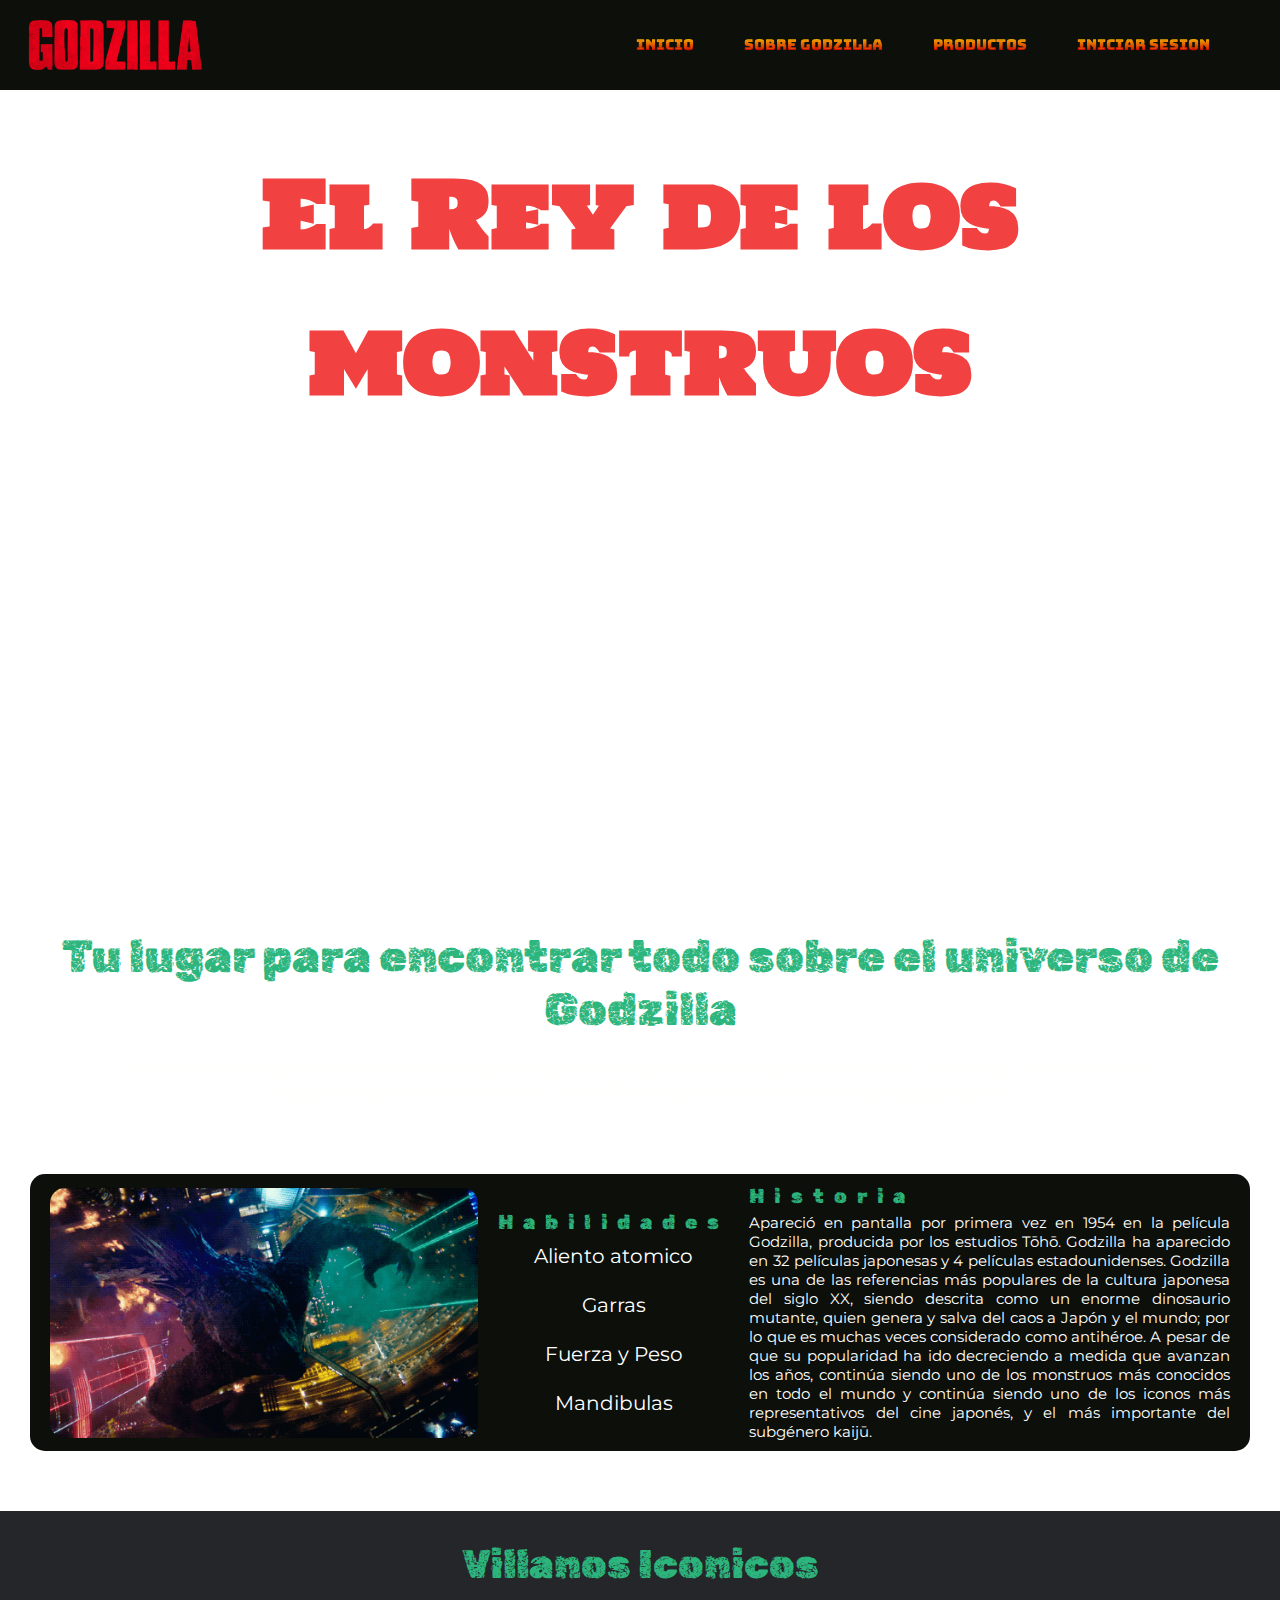
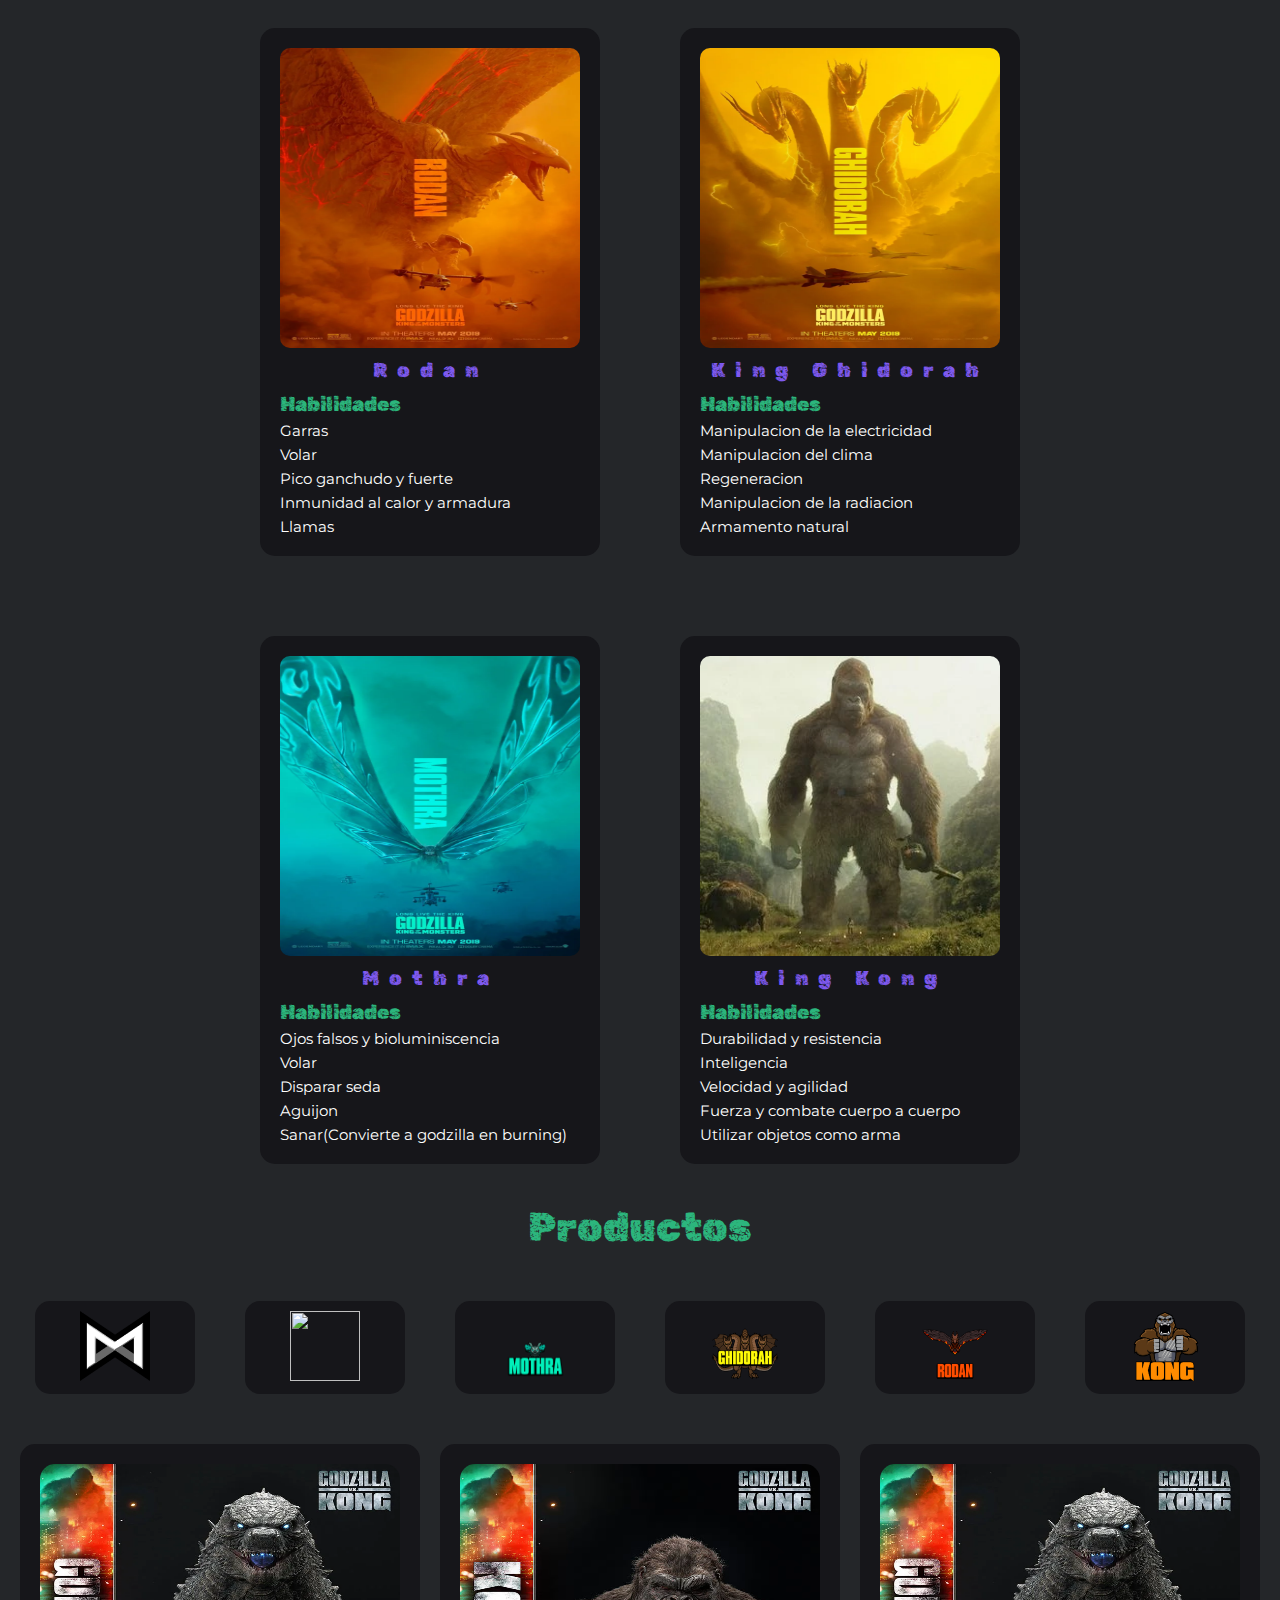
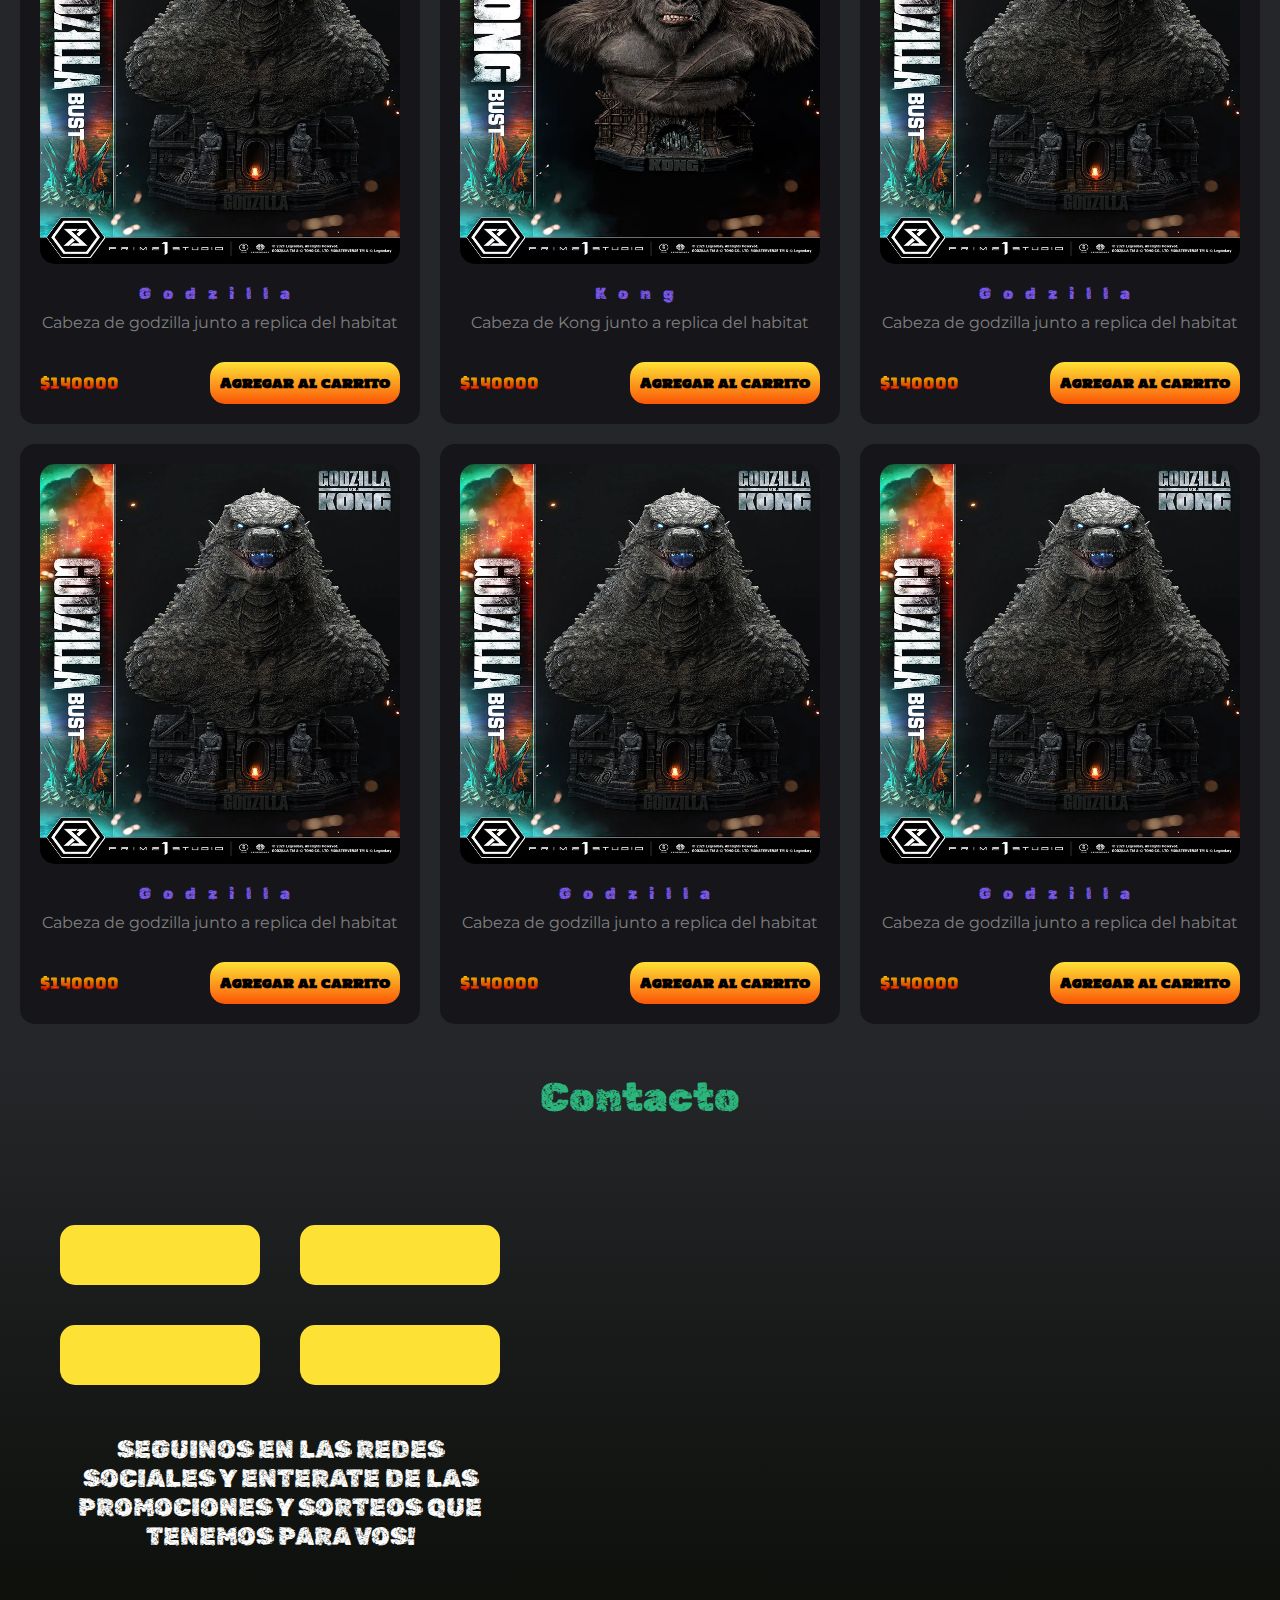
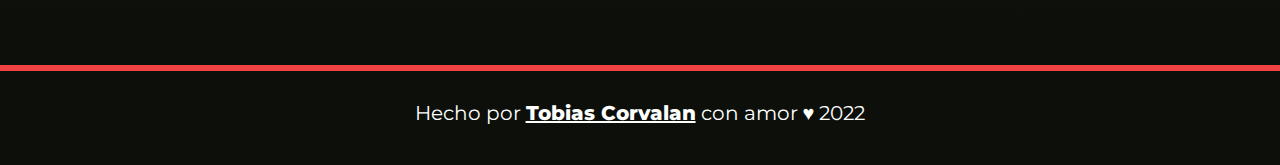
==== index.html @ 88bfb490 "Inicio de repositor" ====
<!DOCTYPE html>
<html lang="en">
<head>
    <meta charset="UTF-8">
    <meta http-equiv="X-UA-Compatible" content="IE=edge">
    <meta name="viewport" content="width=device-width, initial-scale=1.0">
    <link rel="shortcut icon" href="./assets/Favicon-web-2.jpg" type="image/x-icon">
    <link rel="stylesheet" href="./styles/style.css">
    <link rel="stylesheet" href="https://cdnjs.cloudflare.com/ajax/libs/font-awesome/6.2.0/css/all.min.css" integrity="sha512-xh6O/CkQoPOWDdYTDqeRdPCVd1SpvCA9XXcUnZS2FmJNp1coAFzvtCN9BmamE+4aHK8yyUHUSCcJHgXloTyT2A==" crossorigin="anonymous" referrerpolicy="no-referrer" />  
    <link rel="stylesheet" href="./styles/mediaqueries.css">
    <title>Shop-Zilla</title>
</head>
<body>
   <header>
        <img src="./assets/Godzilla_(2014)_-_Logo.svg.png" alt="logo-godzilla">
        <nav class="navbar">

            <label for="menu-toggle" class="menu-label">
                <i class="fa-solid fa-bars menu-icon"></i>
            </label>
            <input type="checkbox" id="menu-toggle" />

            <ul class="navbar-list">
                <li><a href="#">Inicio</a></li>
                <li><a href="#info">Sobre Godzilla</a></li>
                <li><a href="#productos">Productos</a></li>
                <li><a href="./login.html">Iniciar Sesion</a></li>
            </ul>
            <label for="cart-items" class="cart-label">
                <i class="fa-sharp fa-solid fa-bag-shopping shop"></i>
            </label>

            <input type="checkbox" id="cart-items">
        
            <div class="cart">
                <h2>Tus Productos</h2>
                
                <div class="cart-item">
                    <img src="./assets/Productos/godzilla-product.jpg" alt="">
                    <div class="item-info">
                      <h3 class="item-title">Godzilla</h3>
                      <p class="item-bid">Cabeza de godzilla junto a replica del habitat</p>
                      <span class="item-price">$140000</span>
                    </div>
                    <div class="item-handler">
                      <span class="quantity-handler down">-</span>
                      <span class="item-quantity">1</span>
                      <span class="quantity-handler up">+</span>
                    </div>
                  </div>

                  <div class="cart-item">
                    <img src="./assets/Productos/godzilla-product.jpg" alt="">
                    <div class="item-info">
                      <h3 class="item-title">Godzilla</h3>
                      <p class="item-bid">Cabeza de godzilla junto a replica del habitat</p>
                      <span class="item-price">$140000</span>
                    </div>
                    <div class="item-handler">
                      <span class="quantity-handler down">-</span>
                      <span class="item-quantity">1</span>
                      <span class="quantity-handler up">+</span>
                    </div>
                  </div>

                  <div class="cart-item">
                    <img src="./assets/Productos/godzilla-product.jpg" alt="">
                    <div class="item-info">
                      <h3 class="item-title">Godzilla</h3>
                      <p class="item-bid">Cabeza de godzilla junto a replica del habitat</p>
                      <span class="item-price">$140000</span>
                    </div>
                    <div class="item-handler">
                      <span class="quantity-handler down">-</span>
                      <span class="item-quantity">1</span>
                      <span class="quantity-handler up">+</span>
                    </div>
                  </div>

                  <span class="divider"></span>

              <div class="cart-total">
                <p>Total: </p>
                <span>$140000</span>
              </div>
              <button class="btn-add">Comprar</button>
              </div>
            </div>
            <div class="overlay"></div>
        </nav>

            </div>  




        </nav>
   </header>

   <main>
        <section class="hero">
            <div class="hero-titulo">
                <h1>El Rey de los monstruos</h1>
            </div>
            <div class="container-scroll">
                    <i class="fa-sharp fa-solid fa-arrow-down scroll"></i>
                    <i class="fa-sharp fa-solid fa-arrow-down scroll"></i>
            </div>
        </section>
        <section id="info">
            <div class="info-top">
                <h3>Tu lugar para encontrar todo sobre el universo de Godzilla</h3>
                <p>Nos dedicamos a brindar informacion sobre el kaiju más famoso del mundo, ademas, de brindarte todos los productos sobre Godzilla y sus contrincantes más peligrosos.</p>
            </div>
            <div class="info-bottom">
                <div class="card-godzilla">
                    
                        <img src="./assets/Godzilla-gif-card.gif" alt="">
                        
                  
                    <div class="card-info">
                            <h4>Habilidades</h4>
                            <div class="card-info-text">
                                <p>Aliento atomico</p>
                                <p>Garras</p>
                                <p>Fuerza y Peso</p>
                                <p>Mandibulas</p>
                            </div>
                    </div>
                    <div class="card-info-history">
                        <h4>Historia</h4>
                        <div class="info-history">
                        <p>Apareció en pantalla por primera vez en 1954 en la película Godzilla, producida por los estudios Tōhō. Godzilla ha aparecido en 32 películas japonesas y 4 películas estadounidenses.

                            Godzilla es una de las referencias más populares de la cultura japonesa del siglo XX, siendo descrita como un enorme dinosaurio mutante, quien genera y salva del caos a Japón y el mundo; por lo que es muchas veces considerado como antihéroe. A pesar de que su popularidad ha ido decreciendo a medida que avanzan los años, continúa siendo uno de los monstruos más conocidos en todo el mundo y continúa siendo uno de los iconos más representativos del cine japonés, y el más importante del subgénero kaijū.
                        </p>
                        </div>
                    </div>
                </div>

            </div>
        </section>

        <section id="villanos">
            <h2>Villanos Iconicos</h2>
            <div class="container-cards">
                <div class="card">
                    <img src="./assets/godzilla-kingofthemonsters-poster-rodan_k7nd.620.jpg" alt="">
                    <h4>Rodan</h4>
                    <div class="info-card-enemy">
                        <h4>Habilidades</h4>
                        <p>Garras</p>
                        <p>Volar</p>
                        <p>Pico ganchudo y fuerte</p>
                        <p>Inmunidad al calor y armadura</p>
                        <p>Llamas</p>
                    </div>
                </div>
                <div class="card">
                    <img src="./assets/godzilla-kingofthemonsters-poster-ghidorah_wddq.620.jpg" alt="">
                    <h4>King Ghidorah</h4>
                    <div class="info-card-enemy">
                        <h4>Habilidades</h4>
                        <p>Manipulacion de la electricidad</p>
                        <p>Manipulacion del clima</p>
                        <p>Regeneracion</p>
                        <p>Manipulacion de la radiacion</p>
                        <p>Armamento natural</p>
                    </div>
                </div>
                <div class="card">
                    <img src="./assets/godzilla-kingofthemonsters-poster-mothra_km6x.620.jpg" alt="">
                    <h4>Mothra</h4>
                    <div class="info-card-enemy">
                        <h4>Habilidades</h4>
                        <p>Ojos falsos y bioluminiscencia</p>
                        <p>Volar</p>
                        <p>Disparar seda</p>
                        <p>Aguijon</p>
                        <p>Sanar(Convierte a godzilla en burning)</p>
                    </div>
                </div>
                <div class="card">
                    <img src="./assets/kong.jpg" alt="">
                    <h4>King Kong</h4>
                    <div class="info-card-enemy">
                        <h4>Habilidades</h4>
                        <p>Durabilidad y resistencia</p>
                        <p>Inteligencia</p>
                        <p>Velocidad y agilidad</p>
                        <p>Fuerza y combate cuerpo a cuerpo</p>
                        <p>Utilizar objetos como arma</p>
                    </div>
                </div>
            </div>
        </section>

        <section id="productos">
            <h2>Productos</h2>
            <div class="categories">
                <button class="category monsters"><img src="./assets/monsterverse_logo_by_awesomeness360_dcsb9aa-fullview.png" alt=""></button>
                <button class="category godzilla"><img src="./assets/Godzilla-gif-2.gif" alt=""></button>
                <button class="category mothra"><img src="./assets/Mothra-gif.gif" alt=""></button>
                <button class="category ghidora"><img src="./assets/Ghidora-gif.gif" alt=""></button>          
                <button class="category rodan"><img src="./assets/Rodan-gif.gif" alt=""></button>
                <button class="category kong"><img src="./assets/kong-gif.gif" alt=""></button>
              </div>
            </div>
            <div class="container-productos">
                <div class="card-product">
                    <img src="./assets/Productos/godzilla-product.jpg" alt="">
                    <div class="product-info">
                        <h4>Godzilla</h4>
                        <p>Cabeza de godzilla junto a replica del habitat</p>
                    </div>
                    <div class="product-info-buy">
                        <p>$140000</p>
                        <button>Agregar al carrito</button>
                    </div>
                </div>
                <div class="card-product">
                    <img src="./assets/Productos/kong-produtc.jpg" alt="">
                    <div class="product-info">
                        <h4>Kong</h4>
                        <p>Cabeza de Kong junto a replica del habitat</p>
                    </div>
                    <div class="product-info-buy">
                        <p>$140000</p>
                        <button>Agregar al carrito</button>
                    </div>
                </div>
                <div class="card-product">
                    <img src="./assets/Productos/godzilla-product.jpg" alt="">
                    <div class="product-info">
                        <h4>Godzilla</h4>
                        <p>Cabeza de godzilla junto a replica del habitat</p>
                    </div>
                    <div class="product-info-buy">
                        <p>$140000</p>
                        <button>Agregar al carrito</button>
                    </div>
                </div>
                <div class="card-product">
                    <img src="./assets/Productos/godzilla-product.jpg" alt="">
                    <div class="product-info">
                        <h4>Godzilla</h4>
                        <p>Cabeza de godzilla junto a replica del habitat</p>
                    </div>
                    <div class="product-info-buy">
                        <p>$140000</p>
                        <button>Agregar al carrito</button>
                    </div>
                </div>
                <div class="card-product">
                    <img src="./assets/Productos/godzilla-product.jpg" alt="">
                    <div class="product-info">
                        <h4>Godzilla</h4>
                        <p>Cabeza de godzilla junto a replica del habitat</p>
                    </div>
                    <div class="product-info-buy">
                        <p>$140000</p>
                        <button>Agregar al carrito</button>
                    </div>
                </div>
                <div class="card-product">
                    <img src="./assets/Productos/godzilla-product.jpg" alt="">
                    <div class="product-info">
                        <h4>Godzilla</h4>
                        <p>Cabeza de godzilla junto a replica del habitat</p>
                    </div>
                    <div class="product-info-buy">
                        <p>$140000</p>
                        <button>Agregar al carrito</button>
                    </div>
                </div>
            </div>
        </section>
        <section class="contacto">
            <h2>Contacto</h2>
            <div class="container-contacto">
                <div class="container-contacto-redes">
                    <div class="redes">
                        <a href=""><img src="https://cdn-icons-png.flaticon.com/512/160/160167.png" alt="" style="height:50px ;"></a>
                        <a href=""><img src="https://cdn-icons-png.flaticon.com/512/59/59439.png" alt="" style="height:50px ;"></a>
                        <a href=""><img src="https://cdn-icons-png.flaticon.com/512/25/25347.png" alt="" style="height:50px ;"></a>
                        <a href=""><img src="https://cdn-icons-png.flaticon.com/512/3116/3116491.png" alt="" style="height:50px ;"></a>
                    </div>  
                    <p>SEGUINOS EN LAS REDES SOCIALES Y ENTERATE DE LAS PROMOCIONES Y SORTEOS QUE TENEMOS PARA VOS!</p> 
                </div>
                <div class="container-contacto-ubi">
                    <iframe src="https://www.google.com/maps/embed?pb=!1m18!1m12!1m3!1d57613457.40806588!2d-75.2764888074405!3d28.193747788309874!2m3!1f0!2f0!3f0!3m2!1i1024!2i768!4f13.1!3m3!1m2!1s0xadd28c30ec90d79%3A0x44652457c0696504!2sAtl%C3%A1ntico%20Norte!5e0!3m2!1ses-419!2sar!4v1664341256896!5m2!1ses-419!2sar" width="700" height="450" style="border:0;" allowfullscreen="" loading="lazy" referrerpolicy="no-referrer-when-downgrade"></iframe>
                </div>
            </div>
        </section>
   </main>
   <footer>
        <span class="separador"></span>
        <p>Hecho por <span class="footer-span-p">Tobias Corvalan</span> con amor ♥ 2022</p>
   </footer>
    
</body>
</html>
---- styles/style.css ----
@import url('https://fonts.googleapis.com/css2?family=Creepster&display=swap');
@import url('https://fonts.googleapis.com/css2?family=Bungee+Spice&display=swap');
@import url('https://fonts.googleapis.com/css2?family=Holtwood+One+SC&display=swap');
@import url('https://fonts.googleapis.com/css2?family=Fjalla+One&display=swap');
@import url('https://fonts.googleapis.com/css2?family=Bebas+Neue&display=swap');
@import url('https://fonts.googleapis.com/css2?family=Rubik+Dirt&display=swap');
@import url('https://fonts.googleapis.com/css2?family=Rubik+Distressed&display=swap');
@import url('https://fonts.googleapis.com/css2?family=Montserrat:wght@400;500;600&display=swap');
@font-face
{
    font-family: Godzilla;
    src: url(./Godzilla.ttf) format("truetype");
}

*{
    padding: 0;
    margin: 0;
    box-sizing: border-box;
    text-decoration: none;
}

:root
{
    --background: #16161a;
    --background-2: #242629;
    --button: #7f5af0;
    --button-2: #ff8906;
    --white: #fffffe;
    --green: #2cb67d;
    --red: #f14141;
    --yellow: #fde235;
    --green-aqua: #9fffcb;
    --blue-aqua: #48cae4;
}

header img
{
    height: 50px;
    padding-left: 20px;
}
header
{
    background: #0c0f0a;
    height: 90px;
    color: var(--white);
    display: flex;
    justify-content: space-between;
    align-items: center;
    width: 100%;
    flex-wrap: wrap;
    position: fixed;
    z-index: 3;
}
.navbar,.navbar-list
{
    display: flex;
    justify-content: center;
    align-items: center;
}
.navbar
{
    margin-right: 40px;
    gap: 30px;
}
.navbar-list
{  
    list-style: none;
    gap: 30px;
}
.navbar-list a
{
    color: var(--white);
    font-family: 'Creepster', cursive;
    font-family: 'Bungee Spice', cursive;
    font-size: 15px;
}
.shop
{
    color: var(--button-2);
    font-size: 20px;
    padding-bottom: 8px;
    cursor: pointer;
}

.menu-label,#menu-toggle
{
    display: none;
}

#cart-items
{
    display: none;
}

.cart{
    position: absolute;
    top: 90px;
    right: 0;
    padding: 60px 30px;
    background: linear-gradient(to bottom, #0c0f0a, var(--background-2));
    display: flex;
    flex-direction: column;
    gap: 30px;
    height: calc(100vh - 65px);
    overflow-y: scroll;
    display: none;
    z-index: 2;
}

.cart::-webkit-scrollbar
{
    display: none;
}

.cart h2
{
    color: var(--green);
    font-family: 'Rubik Distressed', cursive;
    text-align: center;
    font-weight: 400;
    font-size: 25px;
}

.cart-item
{
    display: flex;
    gap: 15px;
    justify-content: center;
    align-items: center;
    background-color: #242629;
    padding: 20px 30px;
    border-radius: 15px;
}

.cart-item img
{
    height: 100px;
    width: 100px;
    border-radius: 10px;
}

.item-info
{
    display: flex;
    flex-direction: column;
    gap: 10px;
    font-family: "Montserrat", cursive;
}

.item-title
{
    color: var(--red);
    font-weight: 800;
    font-size: 16px;
}
.item-bid
{
    color: var(--white);
    font-weight: 300;
    font-size: 14px;
}
.item-price
{
    font-family: 'Bungee Spice', cursive;
    font-size: 16px;
    font-weight: 800;
}

.item-handler{
    display: flex;
    align-items: center;
    justify-content: center;
    gap: 20px;
}

.quantity-handler{
    display: flex;
    justify-content: center;
    align-items: center;
    padding: 2px 8px;
    border-radius: 5px;
    font-family: 'Bungee Spice', cursive;
    font-weight: 400;
}
.item-quantity{
    font-family: 'Bungee Spice', cursive;
}
.down{
    background-color: var(--yellow);
    border: 1px solid var(--button-2);
    cursor: pointer;
}
.up{
    background-color: var(--yellow);
    border: 1px solid var(--button-2);
    cursor: pointer;
}
.divider{
    margin-top: 20px;
    border: 0.5px solid var(--red);
}
.cart-total{
    display: flex;
    justify-content: space-between;
    align-items: baseline;
}
.cart-total p{
    color: var(--white);
    font-family: "Montserrat", cursive;
    font-weight: 700;
}
.cart-total span{
    font-family: 'Bungee Spice', cursive;
    font-weight: 400;
    font-size: 18px;
}  

#cart-items:checked + .cart
{
    display: flex;
}


.overlay
{
    position: absolute;
    top: 65px;
    left: 0;
    height: 100vh;
    width: 100%;
    background: rgba(255, 255, 255, 0.05);
    box-shadow: 0 0px 32px 0 rgba(31, 38, 135, 0.37);
    backdrop-filter: blur(5px);
    -webkit-backdrop-filter: blur(5px);
    display: none;
}
#cart-items:checked +.overlay
{
    display: flex;
}
#menu-toggle:checked + .overlay
{
    display: block;
}




main
{
    padding-top: 90px;
    display: flex;
    flex-direction: column;
}

.hero
{
    display: flex;
    flex-direction: column;
    background: url(https://giffiles.alphacoders.com/210/210021.gif);
    background-repeat: no-repeat;
    background-position: center;
    background-size: cover;
    height: 90vh;
    width: 100%;
}

.hero-titulo
{
    display: flex;
    justify-content: center;
    height: 50%;
    width: 100%;

}
.hero-titulo h1
{
    font-size: 80px;
    font-family: 'Holtwood One SC', serif;
    color: var(--red);
    padding-top: 50px;
    animation: 1.5s transparent ease-in-out;
}
.container-scroll
{
    height: 50%;
    width: 100%;
    display: flex;
    align-items: center;
    justify-content: space-between;    
    padding: 0px 100px ;
}
.scroll
{
    font-size: 50px;
    color:var(--red);
    animation: translateY 0.6s infinite alternate;
}
#info
{
    display: flex;
    background: var(--background-2);
    background: url(https://img.freepik.com/fotos-premium/fondo-textura-piedra-pizarra-negra-gris-oscuro_44706-879.jpg?w=2000);
    flex-wrap: wrap;
    flex-direction: column;
    justify-content: center;
    align-items: center;
    padding: 30px;
    gap: 40px;
}
.info-top
{
    display: flex;
    flex-direction: column;
    align-items: center;
    justify-content: center;
    gap: 20px;
}
.info-top h3
{
    font-family: 'Holtwood One SC', serif;
    font-family: 'Rubik Dirt', cursive;
    font-family: 'Rubik Distressed', cursive;
    color: var(--green);
    font-size: 45px;
    font-weight: 400;
    text-align: center; 
}
.info-top p
{
    color: var(--white);
    font-size: 20px;
    text-align: center;
    font-family: "Montserrat", cursive;
    font-weight: 600;
    width: 85%;
}
.info-bottom
{
    display: flex;
    align-items: center;
    justify-content: center;
    padding: 30px 0px;
}
.card-godzilla
{
    background-color: #0c0f0a;
    display: flex;
    align-items: center;
    padding: 10px 20px;
    border-radius: 15px;
    gap: 20px;

}
.card-godzilla img
{
    height: 250px;
    border-radius: 15px;
}

.card-info
{
    display: flex;
    flex-direction: column;
    justify-content: center;
    align-items: center;
    gap: 10px;
}

.card-info h4
{
    font-family: 'Rubik Distressed', cursive;
    color: var(--green);
    font-weight: 400;
    font-size: 20px;
    letter-spacing: 10px;
}
.card-info-text
{
    display: flex;
    flex-direction: column;
    justify-content: center;
    gap: 25px;
    font-family: "Montserrat", cursive;
    font-size: 20px;
    color: var(--white);
    text-align: center;
}
.card-info-history
{
    display: flex;
    flex-direction: column;
    gap: 5px;
}
.card-info-history h4
{
    font-family: 'Rubik Distressed', cursive;
    color: var(--green);
    font-weight: 400;
    font-size: 20px;
    letter-spacing: 10px;
}
.info-history
{
    font-family: "Montserrat", cursive;
    font-size: 15px;
    text-align: justify;
    color: var(--white);
}

#villanos
{
    background: var(--background-2);
    display: flex;
    flex-direction: column;
    justify-content: center;
    align-items: center;
    padding-top: 30px;
    gap: 40px;
}
#villanos h2
{
    display: flex;
    justify-content: center;
    font-family: 'Rubik Distressed', cursive;
    font-size: 40px;
    font-weight: 400;
    color: var(--green);
}
.container-cards
{
    display: flex;
    flex-wrap: wrap;
    justify-content: center;
    gap: 10px;
}
.card{
    display: flex;
    flex-direction: column;
    padding: 20px;
    background-color: var(--background);
    border-radius: 15px;
    gap: 10px;
}
.card img
{
    height: 300px;
    width: 300px;
    border-radius: 10px;
}
.card h4
{
    font-family: 'Rubik Distressed', cursive;
    color: var(--button);
    font-size: 20px;
    font-weight: 400;
    text-align: center;
    letter-spacing: 10px;
}
.info-card-enemy
{
    display: flex;
    flex-direction: column;
    gap: 5px;
}
.info-card-enemy p
{
    color: var(--white);
    font-family: "Montserrat", cursive;
    font-size: 15px;
}
.info-card-enemy h4
{
    letter-spacing: 0px;
    text-align: start;
    color: var(--green);
}
#productos
{
    display: flex;
    flex-direction: column;
    justify-content: center;
    align-items: center;
    background:var(--background-2);
    padding: 40px 0px;
    gap: 50px;
}
#productos h2
{
    color: var(--green);
    font-family: 'Rubik Distressed', cursive;
    font-weight: 400;
    font-size: 40px;
}
.categories{
    display: flex;
    flex-wrap: wrap;
    justify-content: center;
    align-items: center;
    gap: 50px;
}
.category img
{
    height: 70px;
    width: 70px;
}
.category
{
    border: none;
    padding: 5px 60px;
    cursor: pointer;
    background: var(--background);
    border-radius: 15px;
    animation: translateX ease-in-out 1.5s;
}

.monsters:hover
{
    background: var(--white);
}
.godzilla:hover
{
    background: var(--blue-aqua);
}
.mothra:hover
{
    background:var(--green-aqua);
}

.ghidora:hover
{
    background: var(--yellow);
}
.rodan:hover
{
    background: var(--red);
}
.kong:hover
{
    background: var(--button-2);
}

.container-productos
{
    display: flex;
    flex-wrap: wrap;
    justify-content: center;
    gap: 20px;
   
}
.card-product
{
    background:var(--background);
    display: flex;
    flex-direction: column;
    justify-content: center;
    padding: 20px;
    border-radius: 15px;
    gap: 20px;
}
.card-product img
{
    height: 400px;
    width: 360px;
    border-radius: 15px;
}
.product-info
{
    display: flex;
    flex-direction: column;
    justify-content: center;
    align-items: center;
    gap: 10px;
}
.product-info h4
{
    font-family: 'Rubik Distressed', cursive;
    color: var(--button);
    font-weight: 400;
    letter-spacing: 12px;
}
.product-info p
{
    color: gray;
    font-family: "Montserrat", cursive;
}
.product-info-buy
{
    margin-top: 10px;
    display: flex;
    justify-content: space-between;
    align-items: center;
}
.product-info-buy p
{
    font-family: 'Bungee Spice', cursive;
}
.product-info-buy button{
    padding: 10px;
    border-radius: 15px;
    border-style: none;
    font-weight: 400;
    font-family: 'Holtwood One SC', serif;
    font-weight: 800;
    background:linear-gradient(to bottom,var(--yellow),#fb5607);
    cursor: pointer;
}

.contacto
{
    display: flex;
    flex-direction: column;
    justify-content: center;
    align-items: center;
    background:linear-gradient(to bottom,var(--background-2),#0c0f0a);
    gap: 40px;
    padding: 10px 50px;
}
.contacto h2
{
    color: var(--green);
    font-family: 'Rubik Distressed', cursive;
    font-weight: 400;
    font-size: 40px;
}
.container-contacto{
    display: flex;
    justify-content: space-between;
    gap: 20px;
    width: 100%;
}
.container-contacto-redes
{
    display: flex;
    flex-direction: column;
    justify-content: center;
    align-items: center;
    gap: 50px;
   /* background: var(--background);
    border-radius: 15px;*/
}
.container-contacto-redes h4{
    color: var(--button);
    font-family: 'Rubik Distressed', cursive;
    font-weight: 400;
    font-size: 30px;
    text-align: center;
}
.redes
{
    display: flex;
    flex-wrap: wrap;
    justify-content: center;
    align-items: center;
    gap: 40px;
}
.redes a
{
    display: flex;
    justify-content: center;
    align-items: center;
    color: #fffffe;
    background-color: var(--yellow);
    padding: 5px 100px;
    border-radius: 15px;
    cursor: pointer;
}
.container-contacto-redes p
{
    color: var(--white);
    text-align: center;
    font-size: 25px;
    font-family: 'Rubik Distressed', cursive;
}
.redes a:hover
{
    background-color: var(--button);
    transition: all 0.5s;
}

footer
{
    background-color: #0c0f0a;
    color: var(--white);
    display: flex;
    flex-direction: column;
    align-items: center;
    justify-content: center;
    padding: 40px 0px;
    font-size: 20px;
    font-family: "Montserrat", cursive;
    gap: 30px;
}
.footer-span-p
{
    font-weight: 800;
    text-decoration: underline;
}

.separador
{
    width: 100%;
    border-style: solid;
    color: #f14141;
}

@keyframes transparent {
    from
    {
        transform: scale(0);
    }
    to
    {
        transform: scale(1);
    }
}

@keyframes translateX {
    from
    {
        transform: translateX(-1200px);
    }
    to
    {
        transform: translateX(0px);
    } 
}
@keyframes translateY {
    from
    {
        transform: translateY(30px);
    }
    to{
        transform: translateY(0px);
    }
    
}
---- styles/mediaqueries.css ----
@media (max-width:1388px) {

    .navbar-list
    {
        gap: 50px;
    }
    .hero-titulo
    {
       text-align: center;
       width: 100%;
    }
    .hero-titulo h1
    {
        font-size: 90px ;
    }
    .container-cards
    {
        width: 80%;
        gap: 80px;
    }
    .category
    {
       padding: 10px 45px;
    }
}
@media (max-width: 1208px)
{
    .category
    {
        padding: 10px 35px;
    }
    .container-productos{
        gap: 30px;
    }
    .container-contacto-ubi iframe
    {
        height: 560px;
    }
    .container-contacto-redes p
    {
        font-size: 20px;

    }
    .card-godzilla{
        flex-direction: column;
    }
    .card-info-history{
        width: 300px;
        text-align: center;
    }
}
@media (max-width: 1050px)
{
    .category
    {
        padding: 10px 95px;
    }
    .container-contacto
    {
        flex-direction: column;
        align-items: center;
        justify-content: center;
    }
    .container-contacto-ubi
    {
        order: -1;
    }
    .container-contacto-ubi iframe{
        flex-basis: 100%;
    }
    .container-contacto-redes{
        width: 80%;
    }
    .redes a
    {
        padding: 10px 140px;
    }
    .container-contacto-redes p{
        font-size: 25px;
    }

}

@media (max-width: 980px) {

    .navbar{
        order: -1;
        padding-left: 10px;
    }
    .navbar-list{
        gap: 15px;
    }
    .navbar-list{
        position: absolute;
        top: 90px;
        left: 0px;
        width: 100%;
        height: calc(100vh - 65px);
        flex-direction:column;
        background-color: #0c0f0a;
        border: 2px solid var(--electric);
        border-top: none;
        border-radius: 0px 0px 15px 15px;
        gap: 80px;  
        display: none;
        animation: translateX 0.5s ease-in-out alternate;
        
    }
    .navbar-list a
    {
        font-size: 30px;
    }
    .menu-label
    {
        display: flex;
        font-size: 50px;
        padding-bottom: 5px;
        color: var(--button-2);
    }
    .shop{
        font-size: 40px;
    }
    #menu-toggle:checked + .navbar-list{
        display: flex;
        
    }
    .cart
    {
        left: 0px; 
        animation: translateX 0.5s ease-in-out;
    }
    .info-bottom
    {
        flex-direction: column;
    }
    .container-img{
        flex-direction: column;
        align-items: center;
        justify-content: center;
    
    }
    .container-img img{
        height: 150px;
        width: 100px;
    }
    .redes a{
        padding: 10px 130px;
    }
}

@media (max-width: 860px) {
    .info-history{
       text-align: justify;
    }
    .container-productos{
        gap: 10px;
    }
    .category{
        padding: 10px 80px;
    }
    .container-cards{
        gap: 12px;
    }
    .card{
       padding: 15px;
    }
    .container-contacto-ubi iframe{
        width: 750px;
    }

    .container-contacto-redes{
        width: 100%;
    }
    .redes a{
        padding: 10px 150px;
    }
}
@media (max-width: 770px) {
    .hero-titulo h1
    {
        font-size: 80px ;
    }
    
    .category{
        padding: 10px 60px;
    }

    .container-contacto-ubi iframe{
        width: 650px;
    }
    .container-contacto-redes{
        width: 100%;
    }
    .redes a{
        padding: 10px 120px;
    }
}
@media (max-width: 670px) 
{
    .hero-titulo h1
    {
        font-size: 60px ;
    }
    
    
    .categories{
        gap: 20px;
    }
    .category{
        padding: 10px 50px;
    }
    .container-contacto-ubi iframe{
        width: 550px;
    }
    .container-contacto-redes{
        width: 100%;
    }
    .redes a{
        padding: 10px 80px;
    }
}

@media (max-width: 580px) {

    .container-contacto-ubi iframe{
        width: 450px;
    }
    .container-contacto-redes{
        width: 100%;
    }
    .redes a{
        padding: 10px 60px;
    }
}
@media (max-width: 520px){
    .card-godzilla{
        padding: 5px;
    }
}
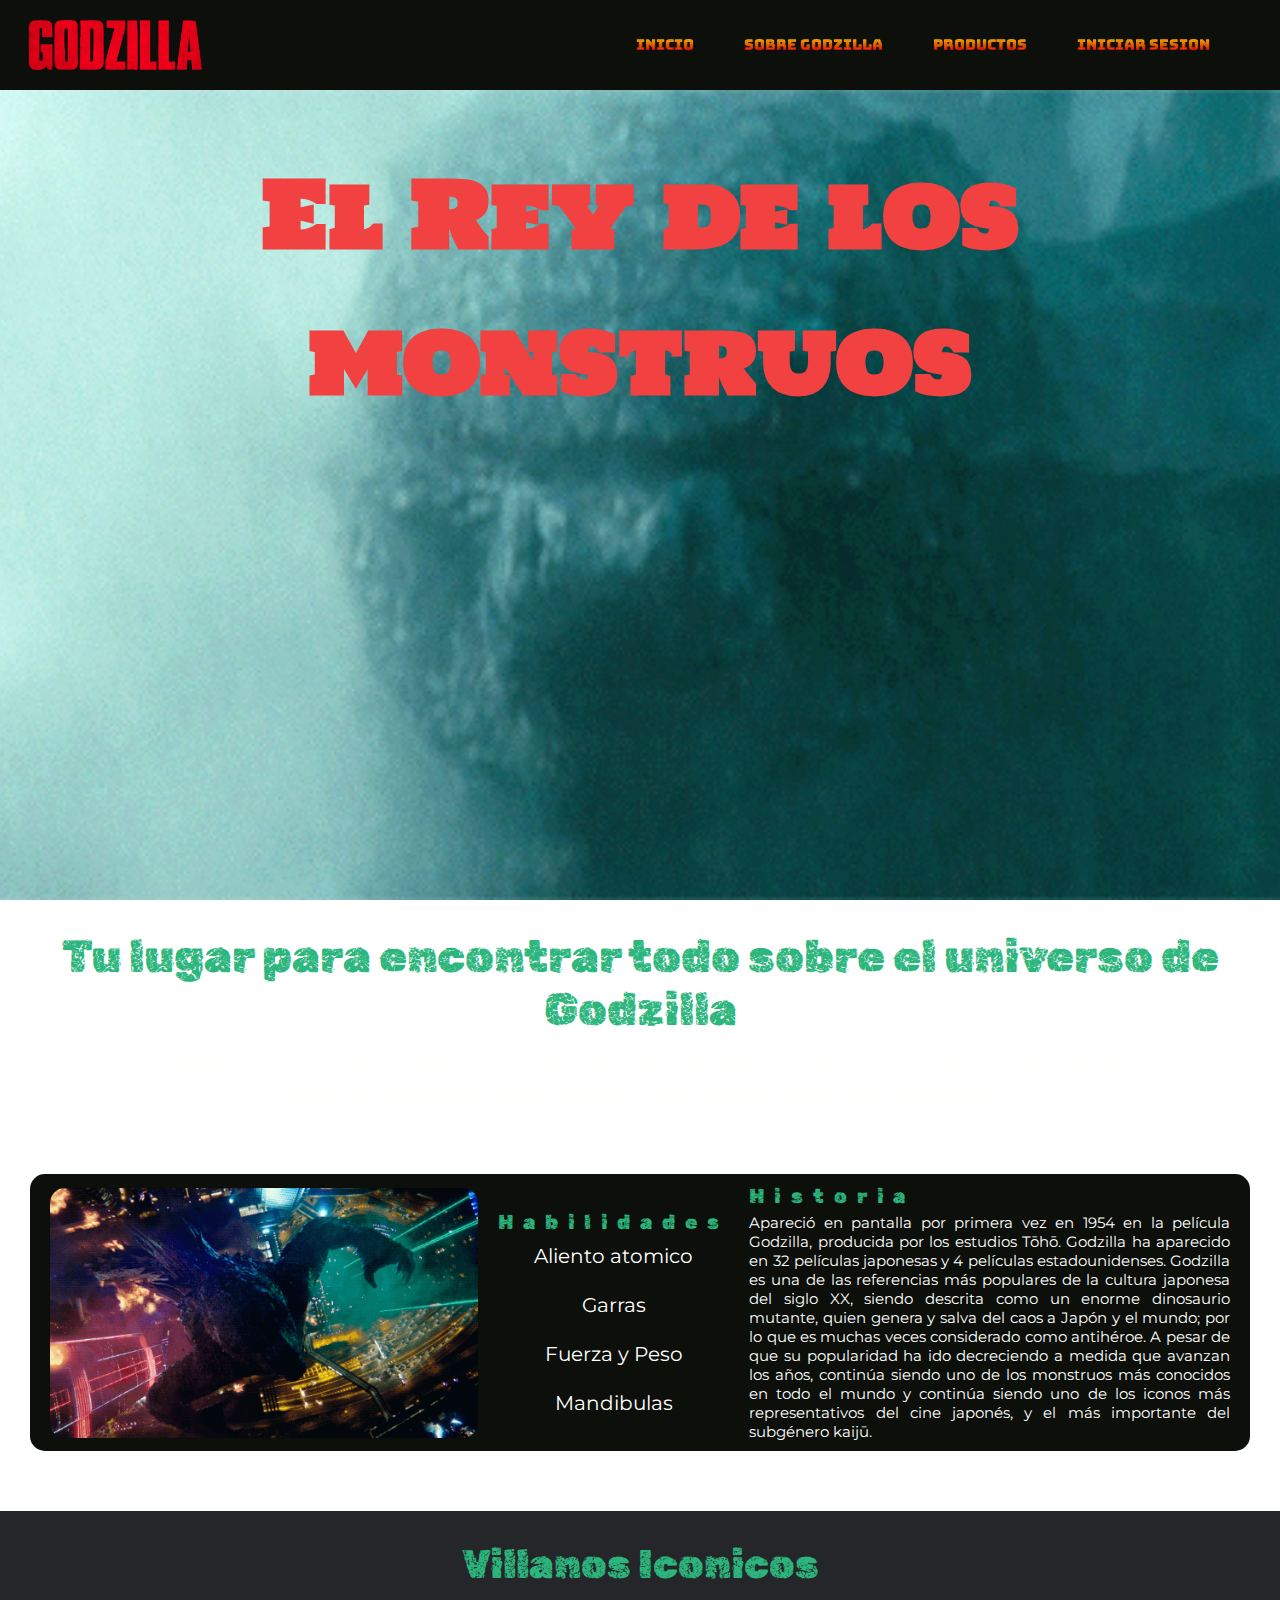
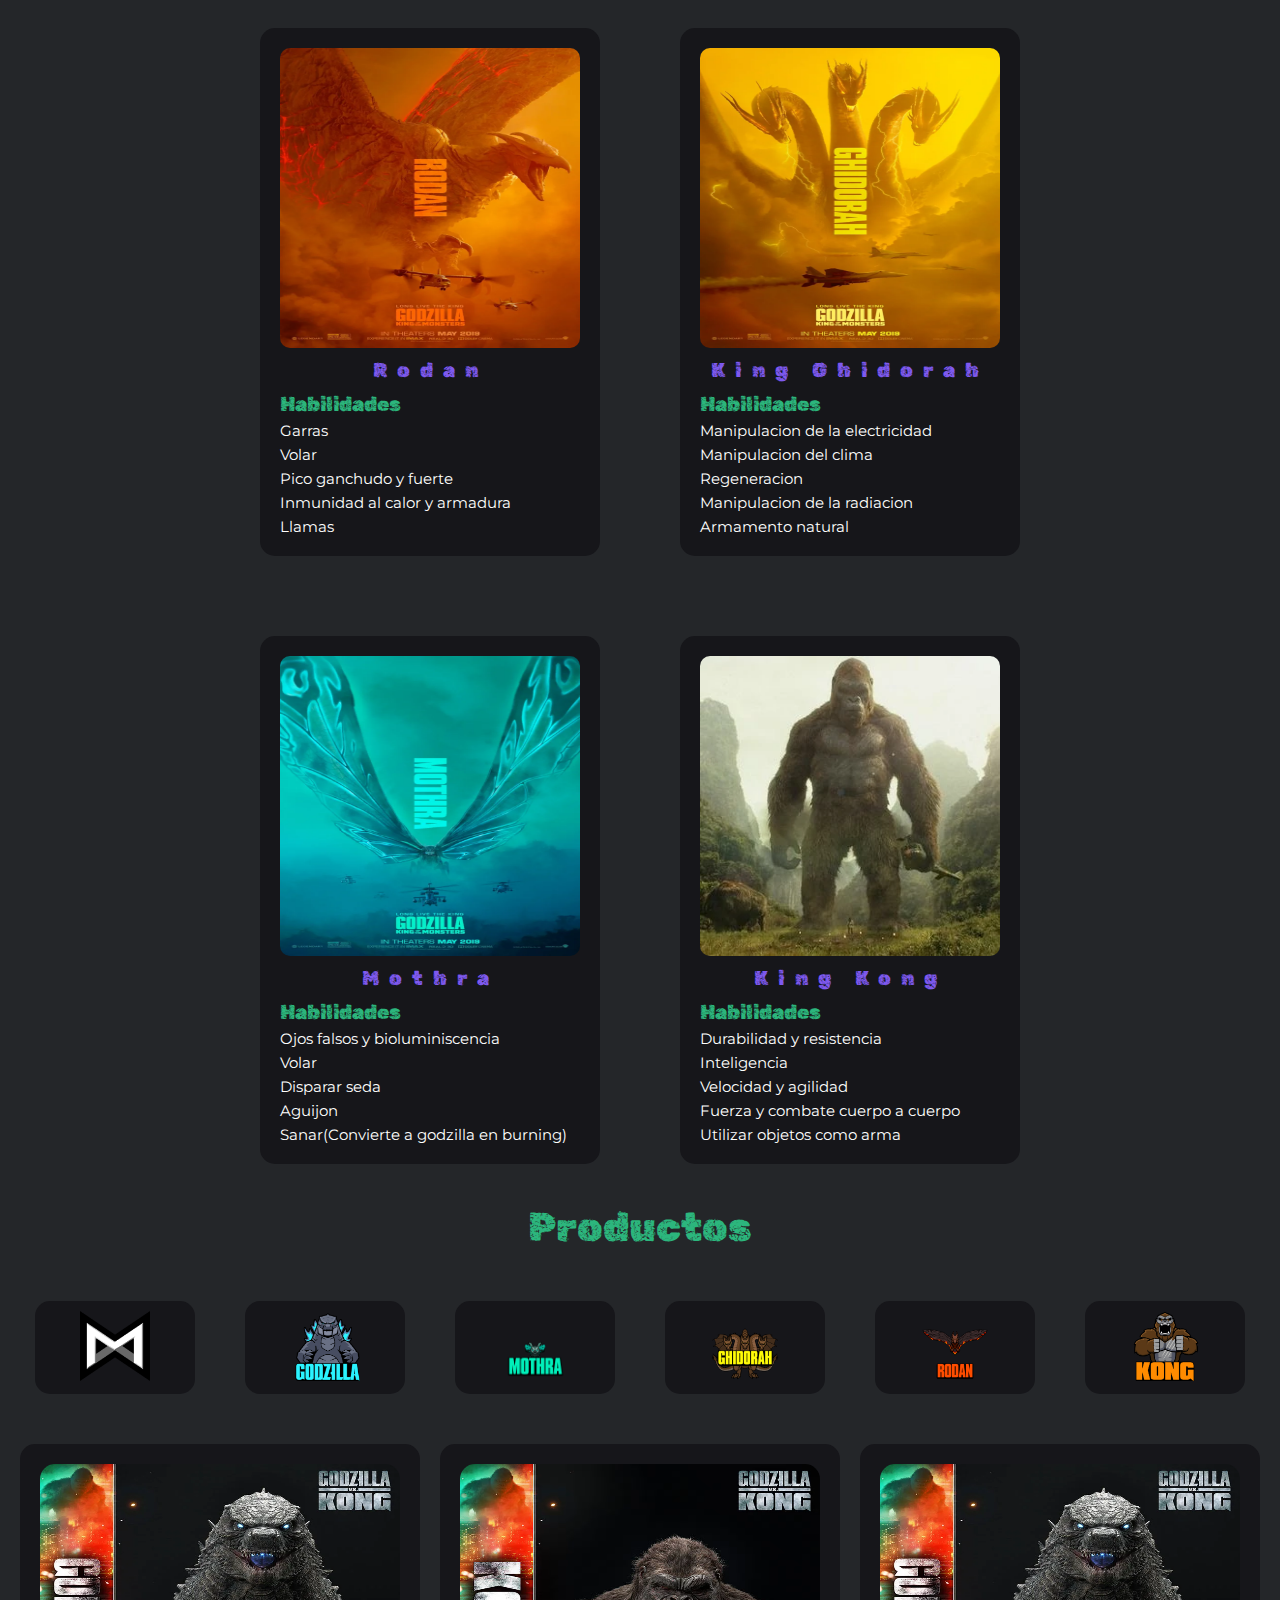
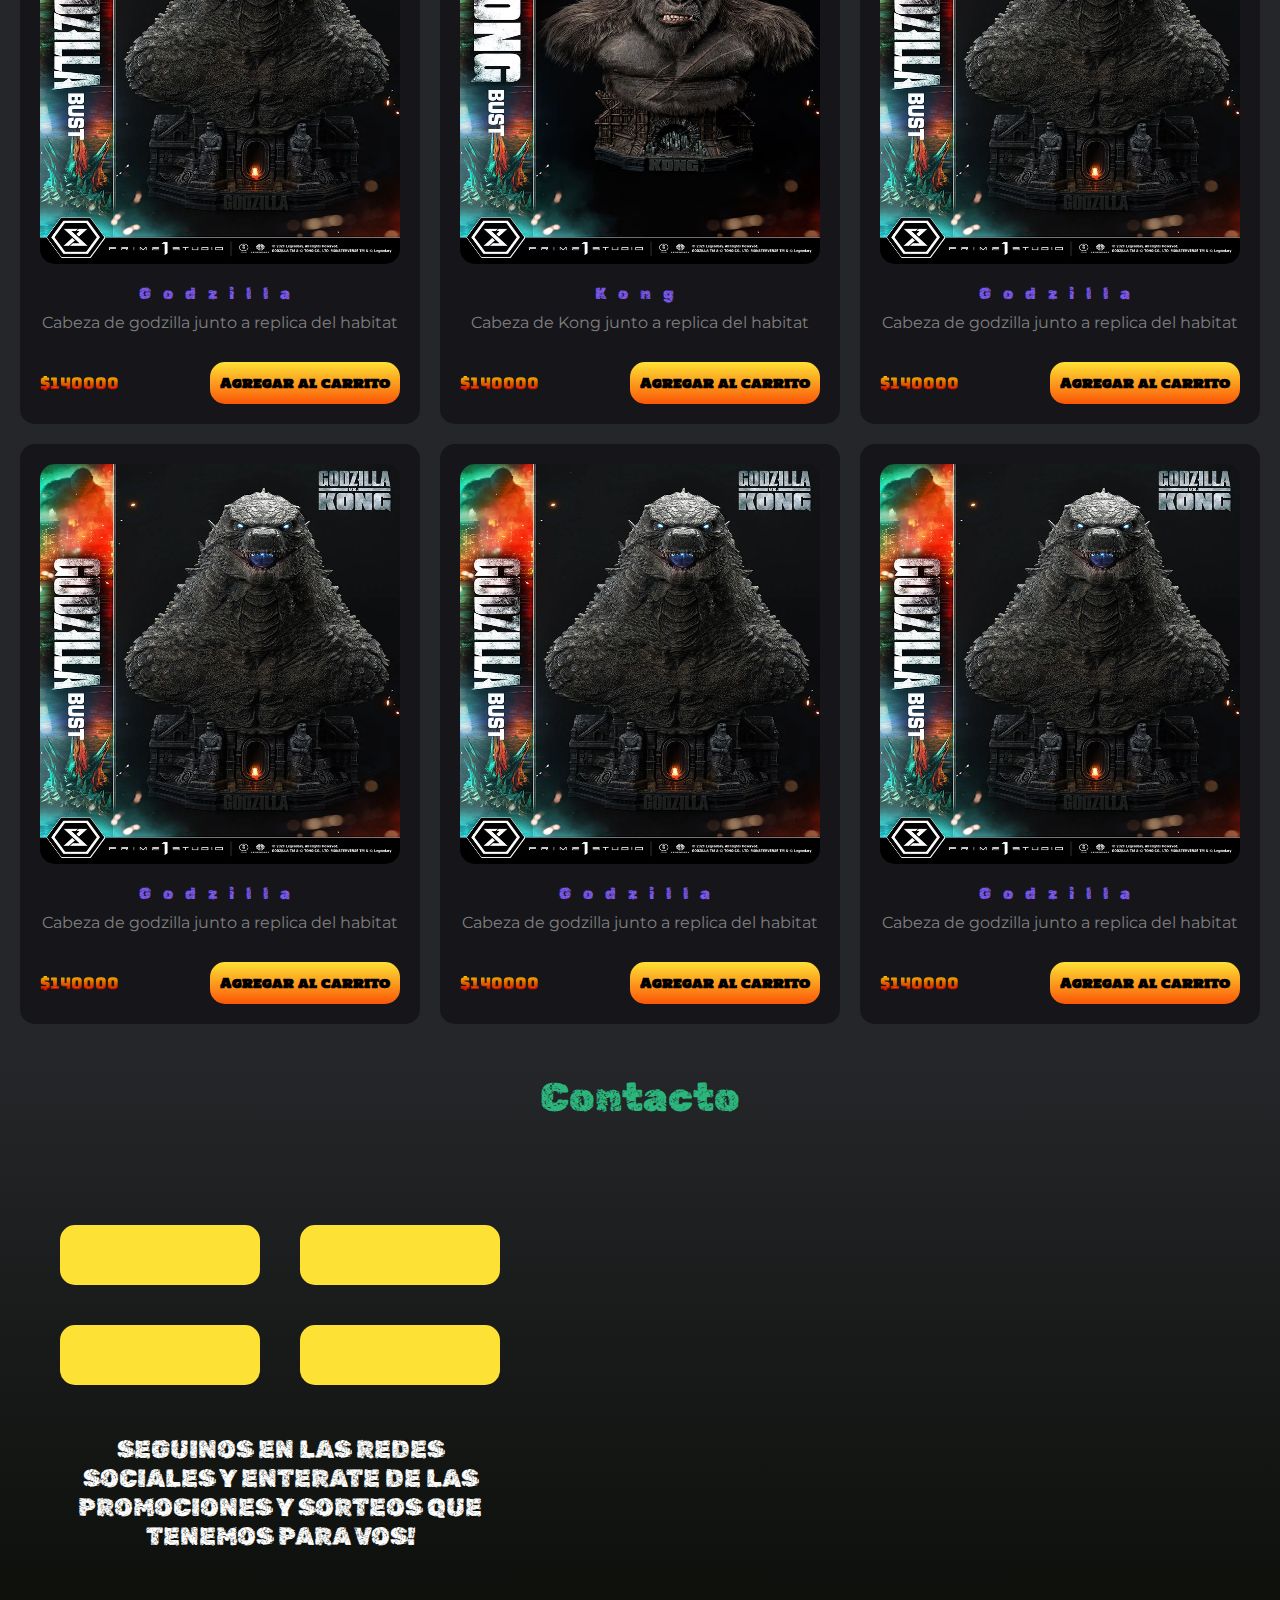
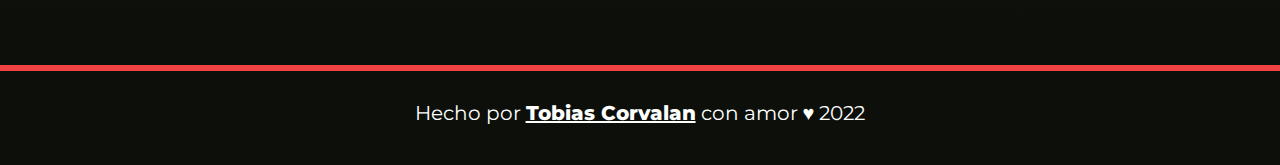
==== commit 6b5abeee: "se agrega fondo" ====
--- a/index.html
+++ b/index.html
@@ -199,7 +199,7 @@
             <h2>Productos</h2>
             <div class="categories">
                 <button class="category monsters"><img src="./assets/monsterverse_logo_by_awesomeness360_dcsb9aa-fullview.png" alt=""></button>
-                <button class="category godzilla"><img src="./assets/Godzilla-gif-2.gif" alt=""></button>
+                <button class="category godzilla"><img src="./assets/godzilla-gif-2.gif" alt=""></button>
                 <button class="category mothra"><img src="./assets/Mothra-gif.gif" alt=""></button>
                 <button class="category ghidora"><img src="./assets/Ghidora-gif.gif" alt=""></button>          
                 <button class="category rodan"><img src="./assets/Rodan-gif.gif" alt=""></button>
--- a/styles/style.css
+++ b/styles/style.css
@@ -257,7 +257,7 @@
 {
     display: flex;
     flex-direction: column;
-    background: url(https://giffiles.alphacoders.com/210/210021.gif);
+    background: url(../assets/fondo-hero.gif);
     background-repeat: no-repeat;
     background-position: center;
     background-size: cover;
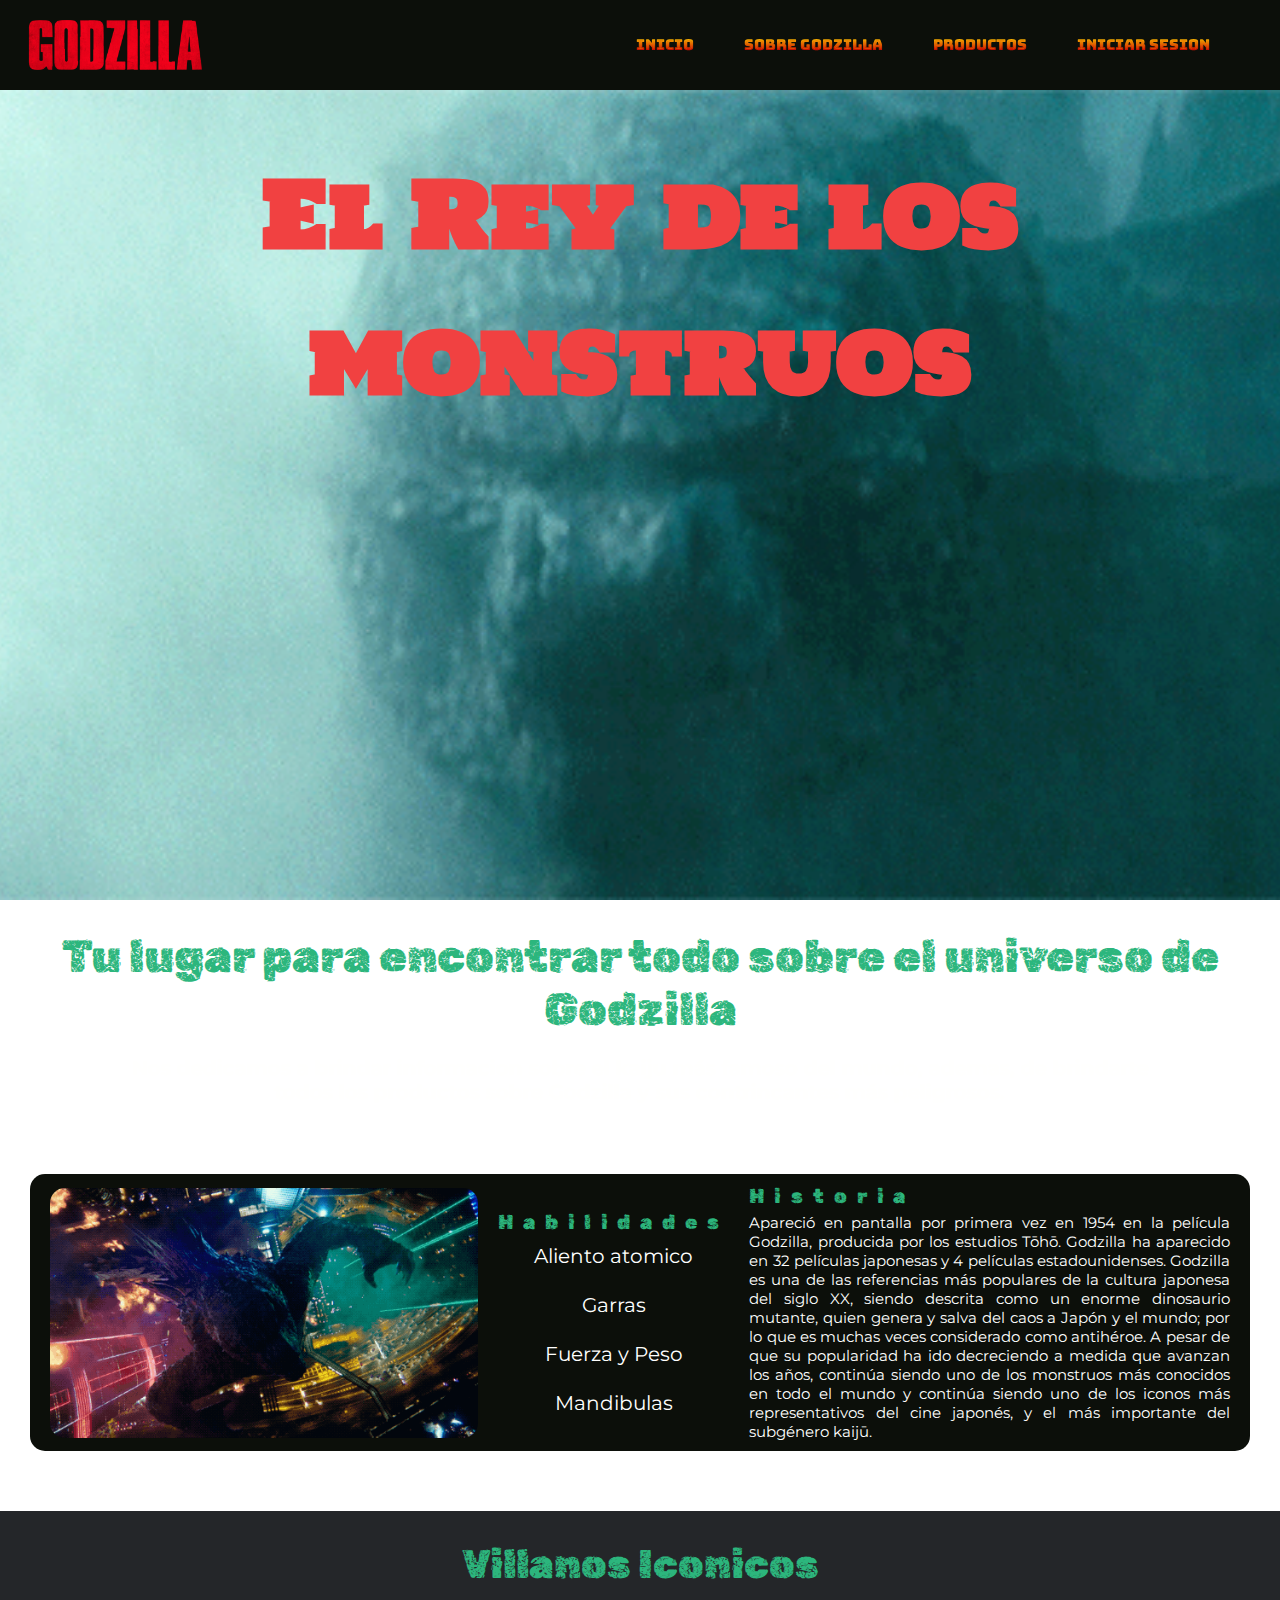
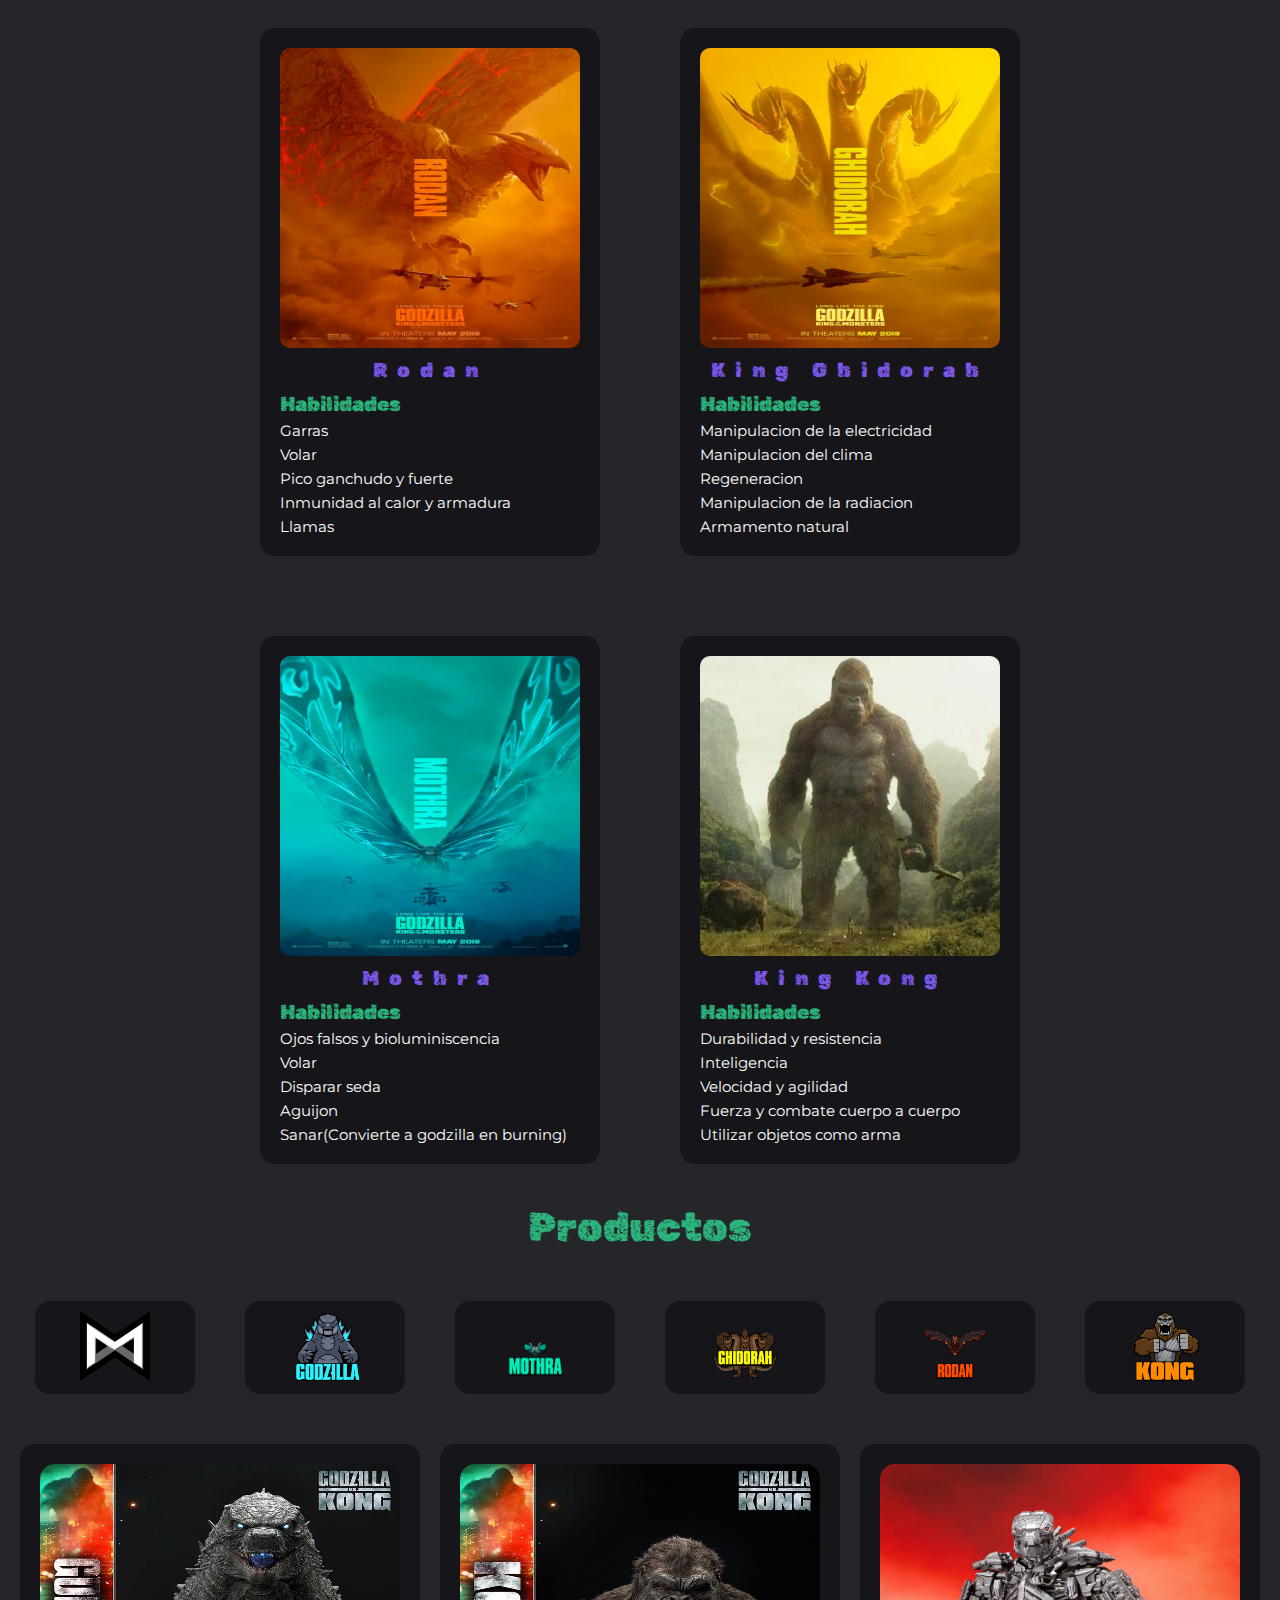
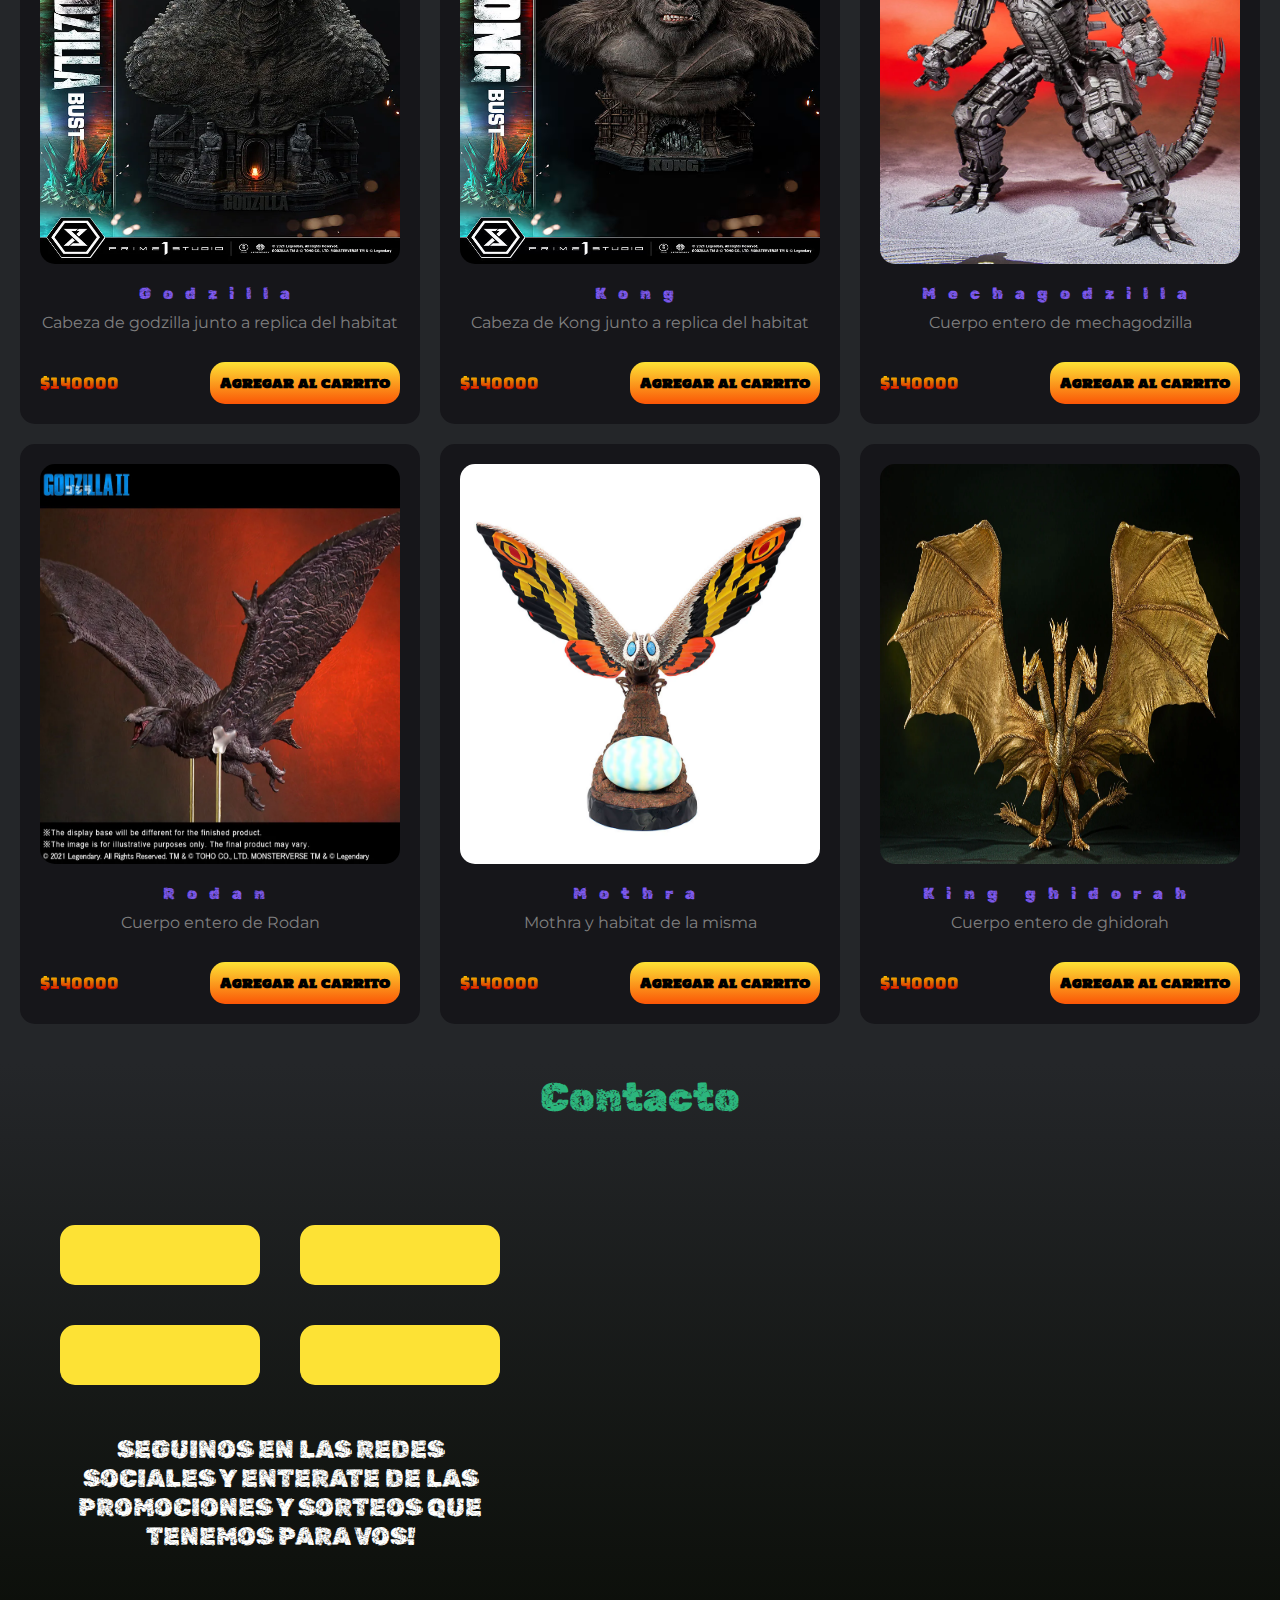
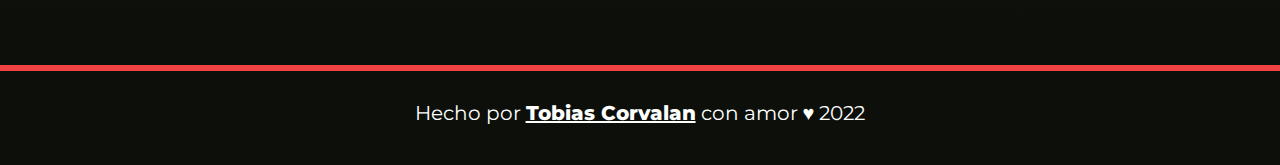
==== commit a4556cab: "se agrega los mediaqueries" ====
--- a/index.html
+++ b/index.html
@@ -230,43 +230,43 @@
                     </div>
                 </div>
                 <div class="card-product">
-                    <img src="./assets/Productos/godzilla-product.jpg" alt="">
-                    <div class="product-info">
-                        <h4>Godzilla</h4>
-                        <p>Cabeza de godzilla junto a replica del habitat</p>
-                    </div>
-                    <div class="product-info-buy">
-                        <p>$140000</p>
-                        <button>Agregar al carrito</button>
-                    </div>
-                </div>
-                <div class="card-product">
-                    <img src="./assets/Productos/godzilla-product.jpg" alt="">
-                    <div class="product-info">
-                        <h4>Godzilla</h4>
-                        <p>Cabeza de godzilla junto a replica del habitat</p>
-                    </div>
-                    <div class="product-info-buy">
-                        <p>$140000</p>
-                        <button>Agregar al carrito</button>
-                    </div>
-                </div>
-                <div class="card-product">
-                    <img src="./assets/Productos/godzilla-product.jpg" alt="">
-                    <div class="product-info">
-                        <h4>Godzilla</h4>
-                        <p>Cabeza de godzilla junto a replica del habitat</p>
-                    </div>
-                    <div class="product-info-buy">
-                        <p>$140000</p>
-                        <button>Agregar al carrito</button>
-                    </div>
-                </div>
-                <div class="card-product">
-                    <img src="./assets/Productos/godzilla-product.jpg" alt="">
-                    <div class="product-info">
-                        <h4>Godzilla</h4>
-                        <p>Cabeza de godzilla junto a replica del habitat</p>
+                    <img src="./assets/Productos/mechagodzilla-product.jpg" alt="">
+                    <div class="product-info">
+                        <h4>Mechagodzilla</h4>
+                        <p>Cuerpo entero de mechagodzilla</p>
+                    </div>
+                    <div class="product-info-buy">
+                        <p>$140000</p>
+                        <button>Agregar al carrito</button>
+                    </div>
+                </div>
+                <div class="card-product">
+                    <img src="./assets/Productos/rodan-product.jpg" alt="">
+                    <div class="product-info">
+                        <h4>Rodan</h4>
+                        <p>Cuerpo entero de Rodan</p>
+                    </div>
+                    <div class="product-info-buy">
+                        <p>$140000</p>
+                        <button>Agregar al carrito</button>
+                    </div>
+                </div>
+                <div class="card-product">
+                    <img src="./assets/Productos/mothra-product.jpg" alt="">
+                    <div class="product-info">
+                        <h4>Mothra</h4>
+                        <p>Mothra y habitat de la misma</p>
+                    </div>
+                    <div class="product-info-buy">
+                        <p>$140000</p>
+                        <button>Agregar al carrito</button>
+                    </div>
+                </div>
+                <div class="card-product">
+                    <img src="./assets/Productos/ghidora-product.jpg" alt="">
+                    <div class="product-info">
+                        <h4>King ghidorah</h4>
+                        <p>Cuerpo entero de ghidorah</p>
                     </div>
                     <div class="product-info-buy">
                         <p>$140000</p>
--- a/styles/mediaqueries.css
+++ b/styles/mediaqueries.css
@@ -103,9 +103,15 @@
         border-radius: 0px 0px 15px 15px;
         gap: 80px;  
         display: none;
+        overflow-y: scroll;
         animation: translateX 0.5s ease-in-out alternate;
-        
-    }
+ 
+    }
+    .navbar-list::-webkit-scrollbar
+{
+    display: none;
+}
+
     .navbar-list a
     {
         font-size: 30px;
@@ -238,6 +244,18 @@
     }
 }
 
-    
-    
-    
+@media (max-width: 450px) {
+
+    .card-godzilla img{
+        height: 150px;
+    }
+    .container-contacto-ubi iframe{
+        width: 350px;
+    }
+
+    
+}
+
+    
+    
+    
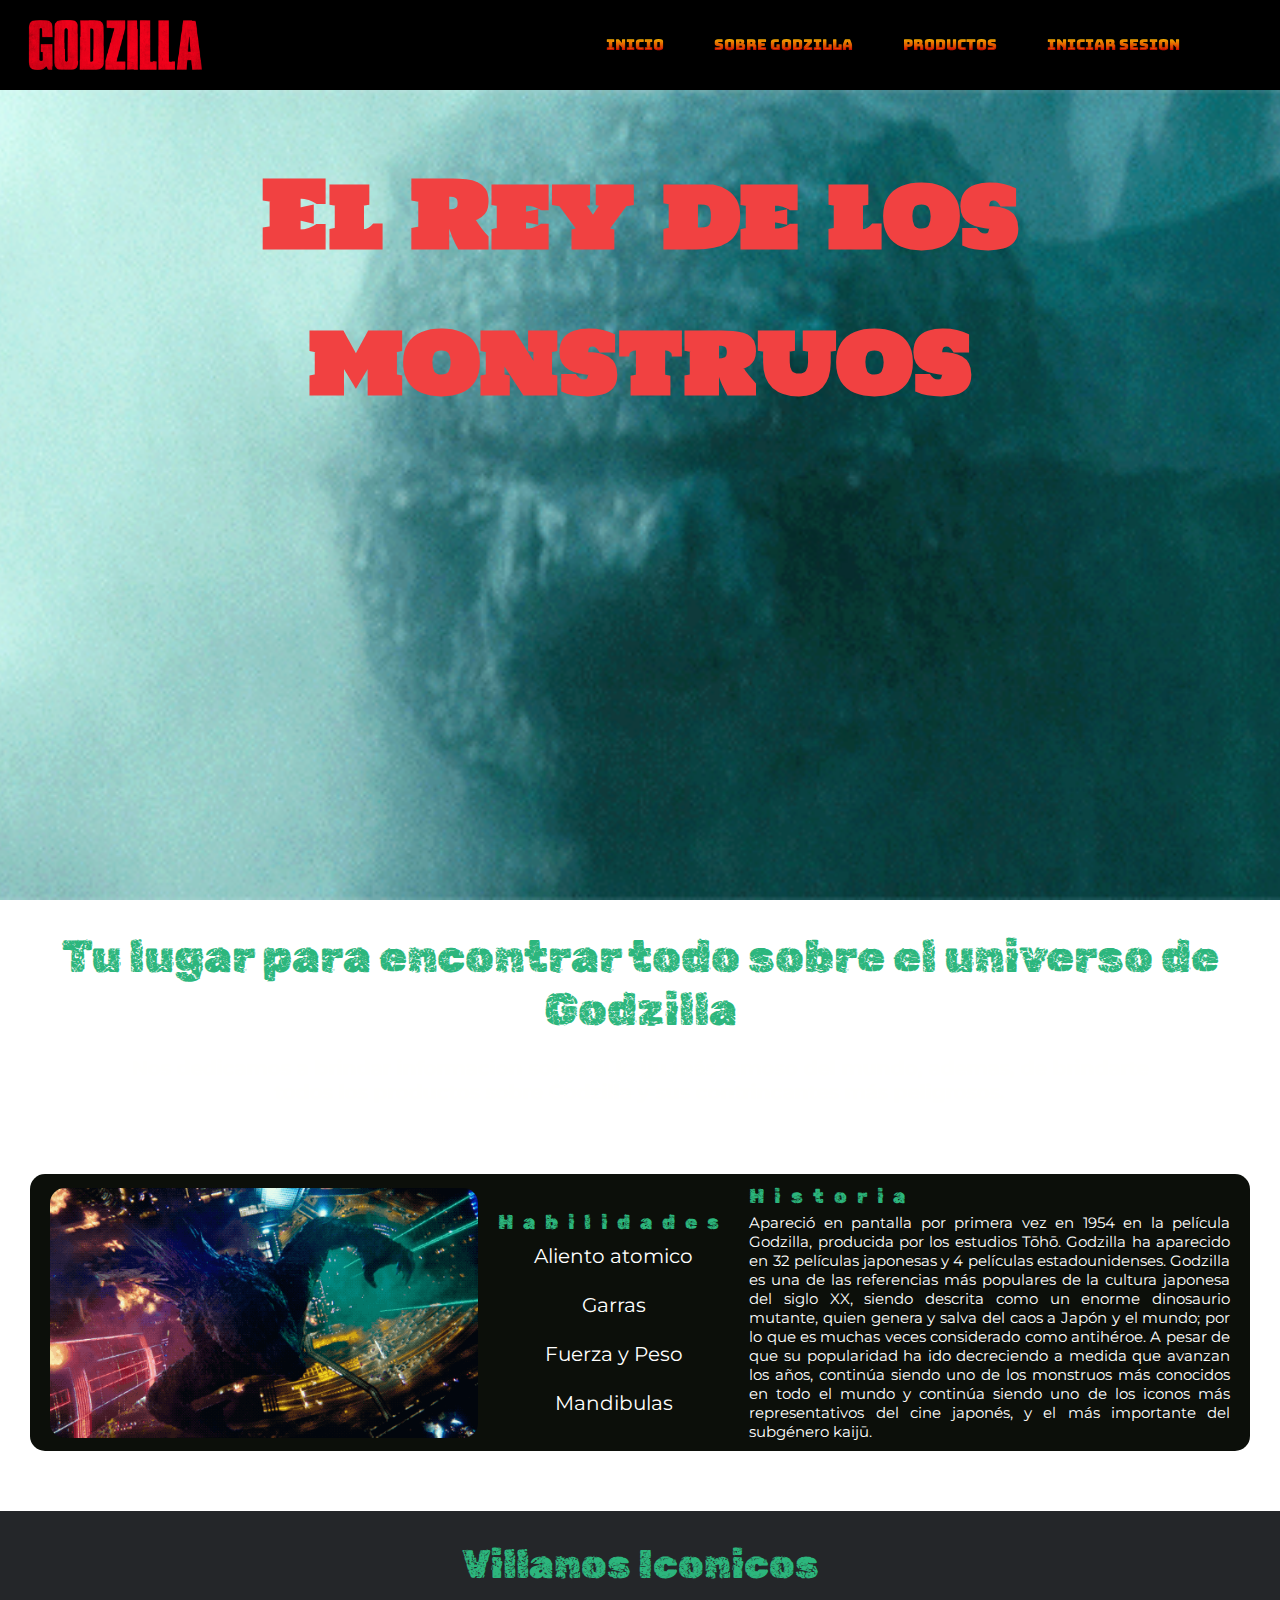
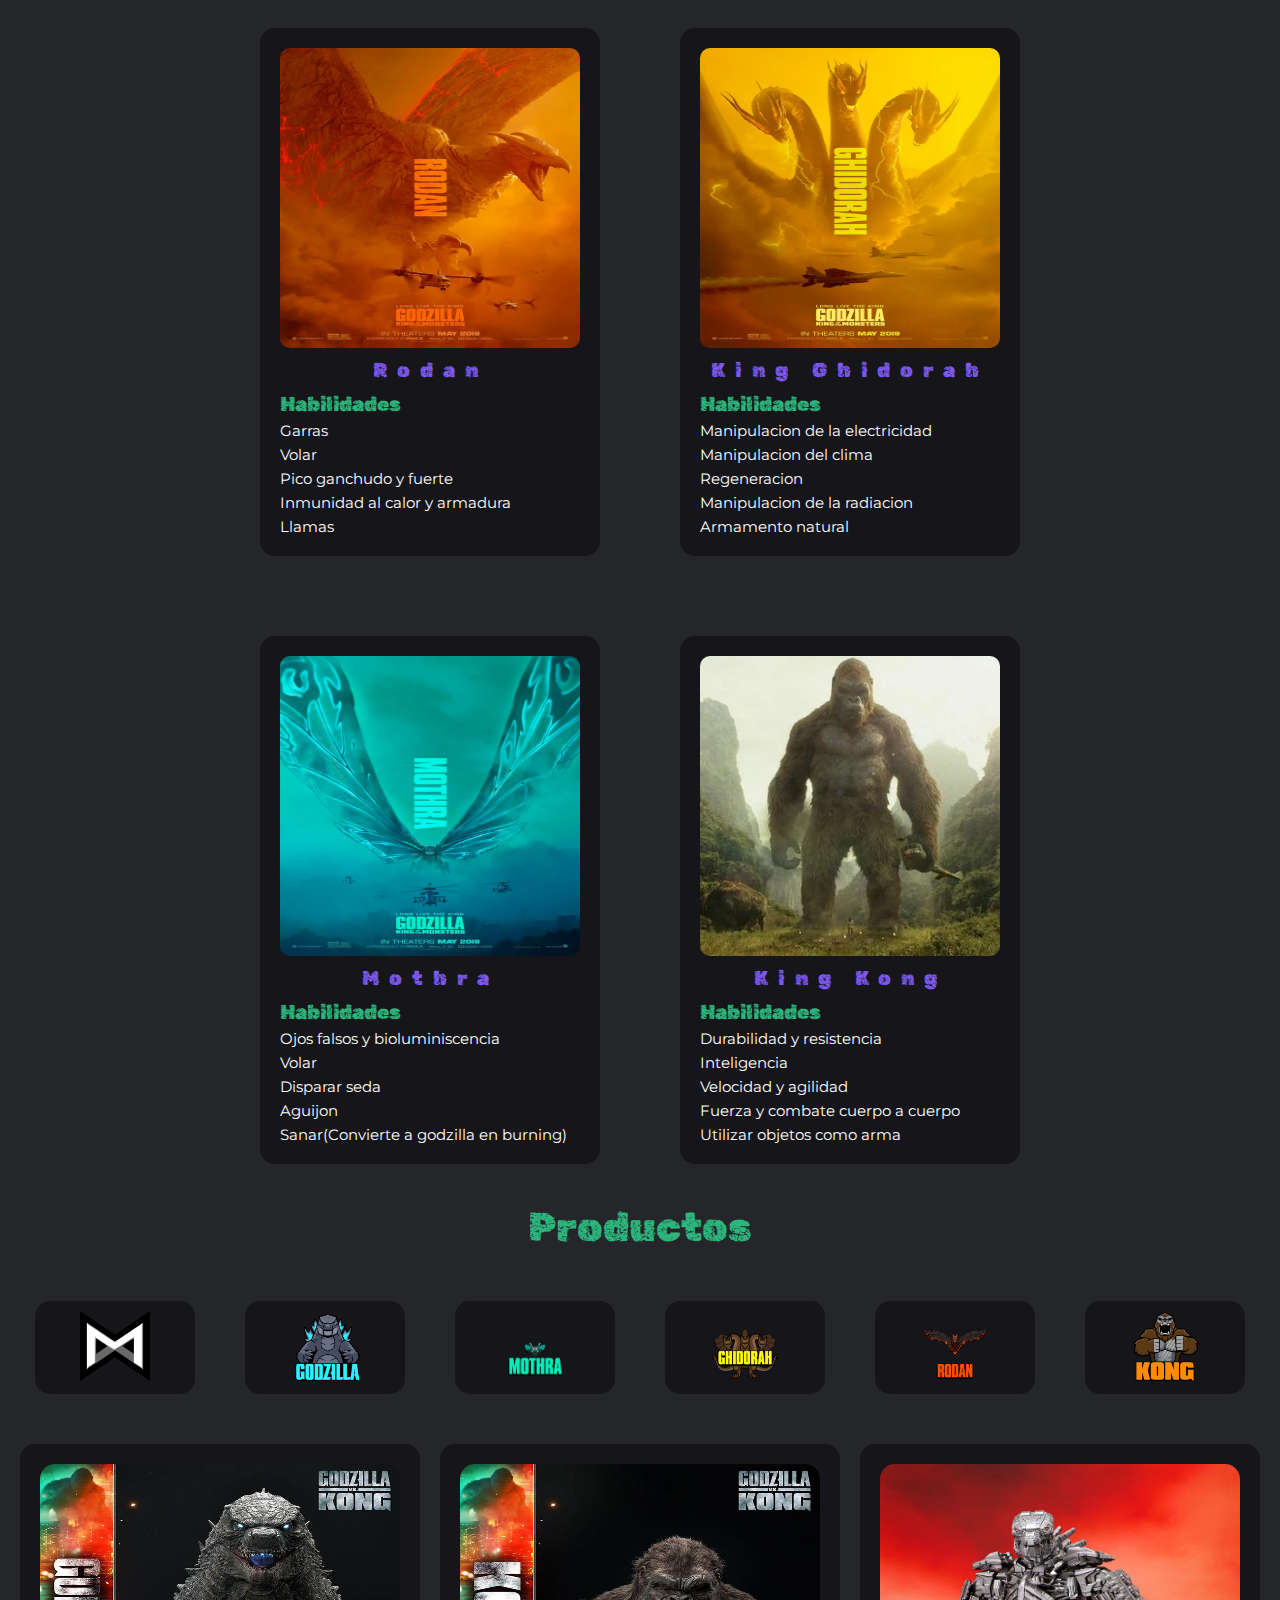
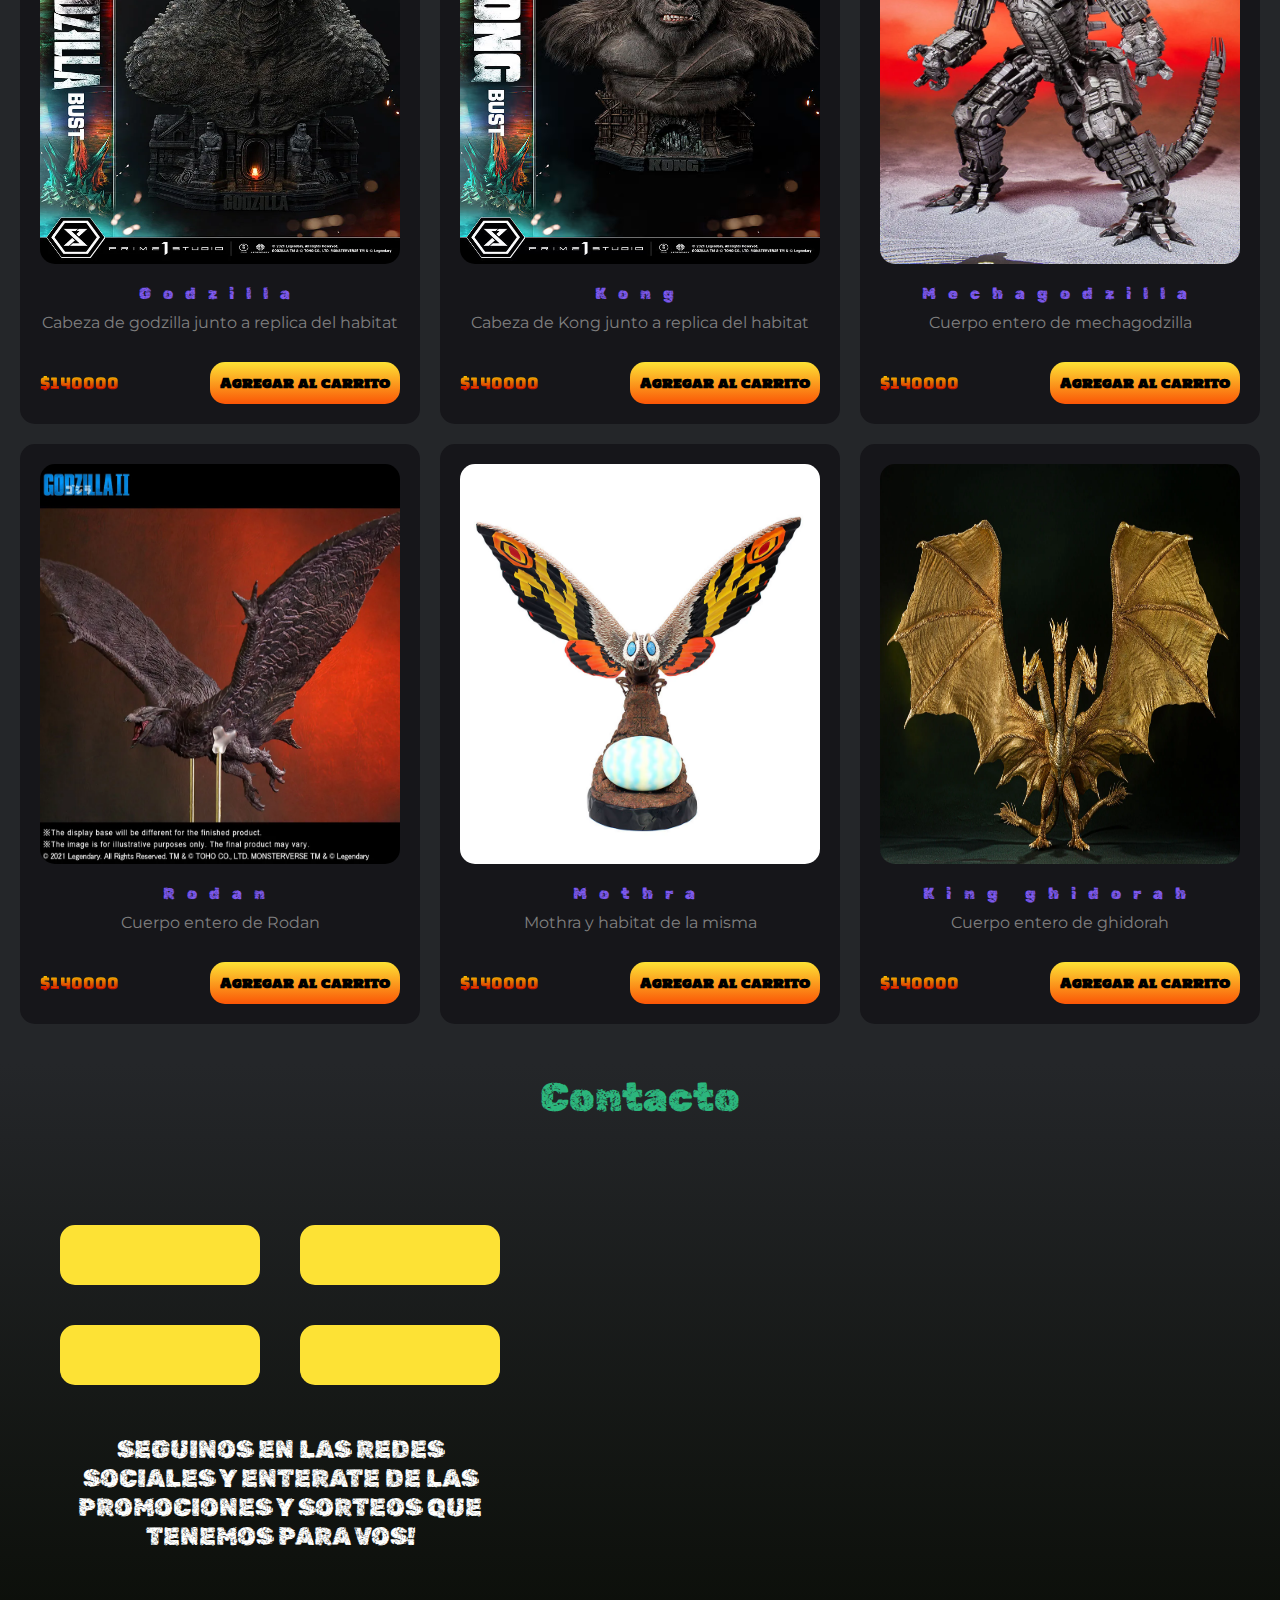
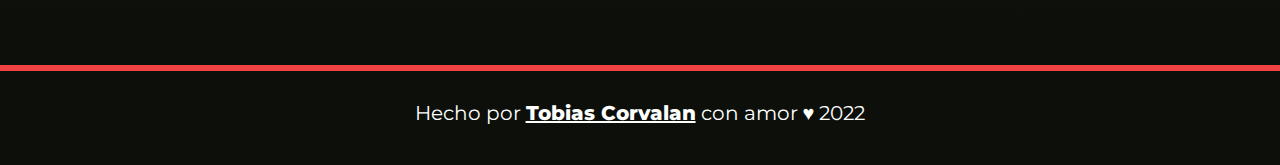
==== commit 8d23a920: "Se modificaron mediaqueries y informacion en css" ====
--- a/index.html
+++ b/index.html
@@ -86,14 +86,7 @@
               <button class="btn-add">Comprar</button>
               </div>
             </div>
-            <div class="overlay"></div>
-        </nav>
-
-            </div>  
-
-
-
-
+            <div class="overlay"></div> 
         </nav>
    </header>
 
@@ -140,7 +133,7 @@
 
             </div>
         </section>
-
+        <!--Seccion donde se encuentran informacion basica sobre los enemigos iconicos-->
         <section id="villanos">
             <h2>Villanos Iconicos</h2>
             <div class="container-cards">
@@ -194,7 +187,7 @@
                 </div>
             </div>
         </section>
-
+        <!--Seccion donde se encuentran las categorias y productos-->
         <section id="productos">
             <h2>Productos</h2>
             <div class="categories">
--- a/styles/style.css
+++ b/styles/style.css
@@ -11,6 +11,7 @@
     font-family: Godzilla;
     src: url(./Godzilla.ttf) format("truetype");
 }
+
 
 *{
     padding: 0;
@@ -32,7 +33,7 @@
     --green-aqua: #9fffcb;
     --blue-aqua: #48cae4;
 }
-
+/*ESTILOS DEL HEADER Y NAVBAR*/
 header img
 {
     height: 50px;
@@ -40,7 +41,7 @@
 }
 header
 {
-    background: #0c0f0a;
+    background: #000000;
     height: 90px;
     color: var(--white);
     display: flex;
@@ -81,7 +82,9 @@
     padding-bottom: 8px;
     cursor: pointer;
 }
-
+/*ESTILOS DEL HEADER Y NAVBAR*/
+
+/*ESTILOS DEL CARRITO*/
 .menu-label,#menu-toggle
 {
     display: none;
@@ -220,7 +223,7 @@
     display: flex;
 }
 
-
+/*
 .overlay
 {
     position: absolute;
@@ -234,6 +237,7 @@
     -webkit-backdrop-filter: blur(5px);
     display: none;
 }
+
 #cart-items:checked +.overlay
 {
     display: flex;
@@ -242,17 +246,24 @@
 {
     display: block;
 }
-
-
-
-
+*/
+.btn-add{
+    background:linear-gradient(to bottom,var(--yellow),#fb5607);
+    font-family: 'Holtwood One SC', serif;
+    border-radius: 15px;
+    border-style: none;
+    cursor: pointer;
+}
+/*ESTILOS DEL CARRITO*/
+
+/*COMIENZA MAIN*/
 main
 {
     padding-top: 90px;
     display: flex;
     flex-direction: column;
 }
-
+/*ESTILOS DE LA SECCION HERO*/
 .hero
 {
     display: flex;
@@ -296,6 +307,9 @@
     color:var(--red);
     animation: translateY 0.6s infinite alternate;
 }
+/*ESTILOS DE LA SECCION HERO*/
+
+/*ESTILOS DE LA SECCION INFO*/
 #info
 {
     display: flex;
@@ -407,7 +421,10 @@
     text-align: justify;
     color: var(--white);
 }
-
+/*ESTILOS DE LA SECCION INFO*/
+
+
+/*ESTILOS DE LA SECCION INFO VILLANOS*/
 #villanos
 {
     background: var(--background-2);
@@ -475,6 +492,9 @@
     text-align: start;
     color: var(--green);
 }
+/*ESTILOS DE LA SECCION INFO VILLANOS*/
+
+/*ESTILOS DE LA SECCION CATEGORIA Y PRODUCTOS*/
 #productos
 {
     display: flex;
@@ -605,7 +625,9 @@
     background:linear-gradient(to bottom,var(--yellow),#fb5607);
     cursor: pointer;
 }
-
+/*ESTILOS DE LA SECCION CATEGORIA Y PRODUCTOS*/
+
+/*ESTILOS DE LA SECCION CONTACTO*/
 .contacto
 {
     display: flex;
@@ -627,7 +649,6 @@
     display: flex;
     justify-content: space-between;
     gap: 20px;
-    width: 100%;
 }
 .container-contacto-redes
 {
@@ -677,7 +698,9 @@
     background-color: var(--button);
     transition: all 0.5s;
 }
-
+/*ESTILOS DE LA SECCION CONTACTO*/
+
+/*ESTILOS DEL FOOTER*/
 footer
 {
     background-color: #0c0f0a;
@@ -691,6 +714,9 @@
     font-family: "Montserrat", cursive;
     gap: 30px;
 }
+footer p{
+    text-align: center;
+}
 .footer-span-p
 {
     font-weight: 800;
@@ -704,6 +730,10 @@
     color: #f14141;
 }
 
+/*ESTILOS DEL FOOTER*/
+
+
+/*ANIMACIONES UTILIZADAS*/
 @keyframes transparent {
     from
     {
--- a/styles/mediaqueries.css
+++ b/styles/mediaqueries.css
@@ -208,7 +208,6 @@
         font-size: 60px ;
     }
     
-    
     .categories{
         gap: 20px;
     }
@@ -227,6 +226,10 @@
 }
 
 @media (max-width: 580px) {
+    .hero-titulo h1
+    {
+        font-size: 50px ;
+    }
 
     .container-contacto-ubi iframe{
         width: 450px;
@@ -247,15 +250,21 @@
 @media (max-width: 450px) {
 
     .card-godzilla img{
-        height: 150px;
+        height: 200px;
     }
     .container-contacto-ubi iframe{
         width: 350px;
     }
-
-    
-}
-
-    
-    
-    
+    .container-contacto-redes{
+        width: 100%;
+    }
+    .redes a{
+        padding: 10px 30px;
+    }
+
+    
+}
+
+    
+    
+    
